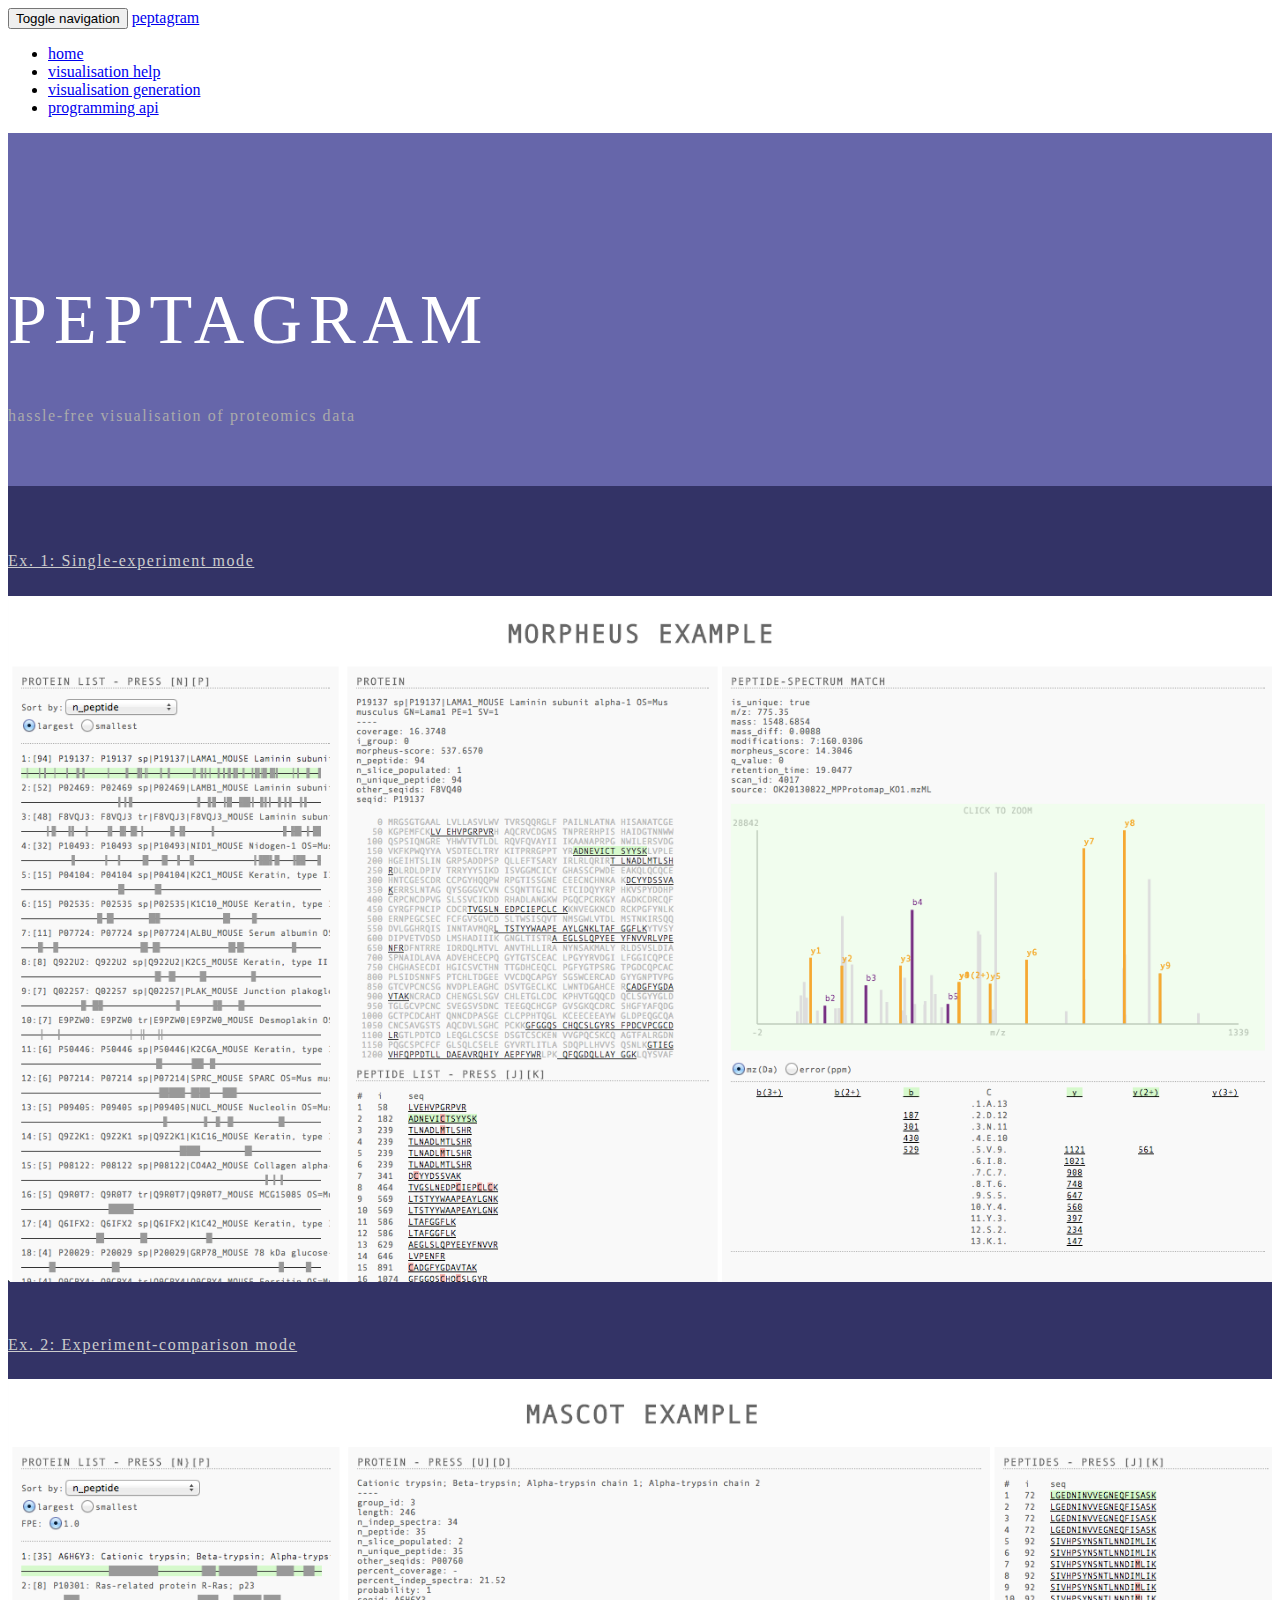
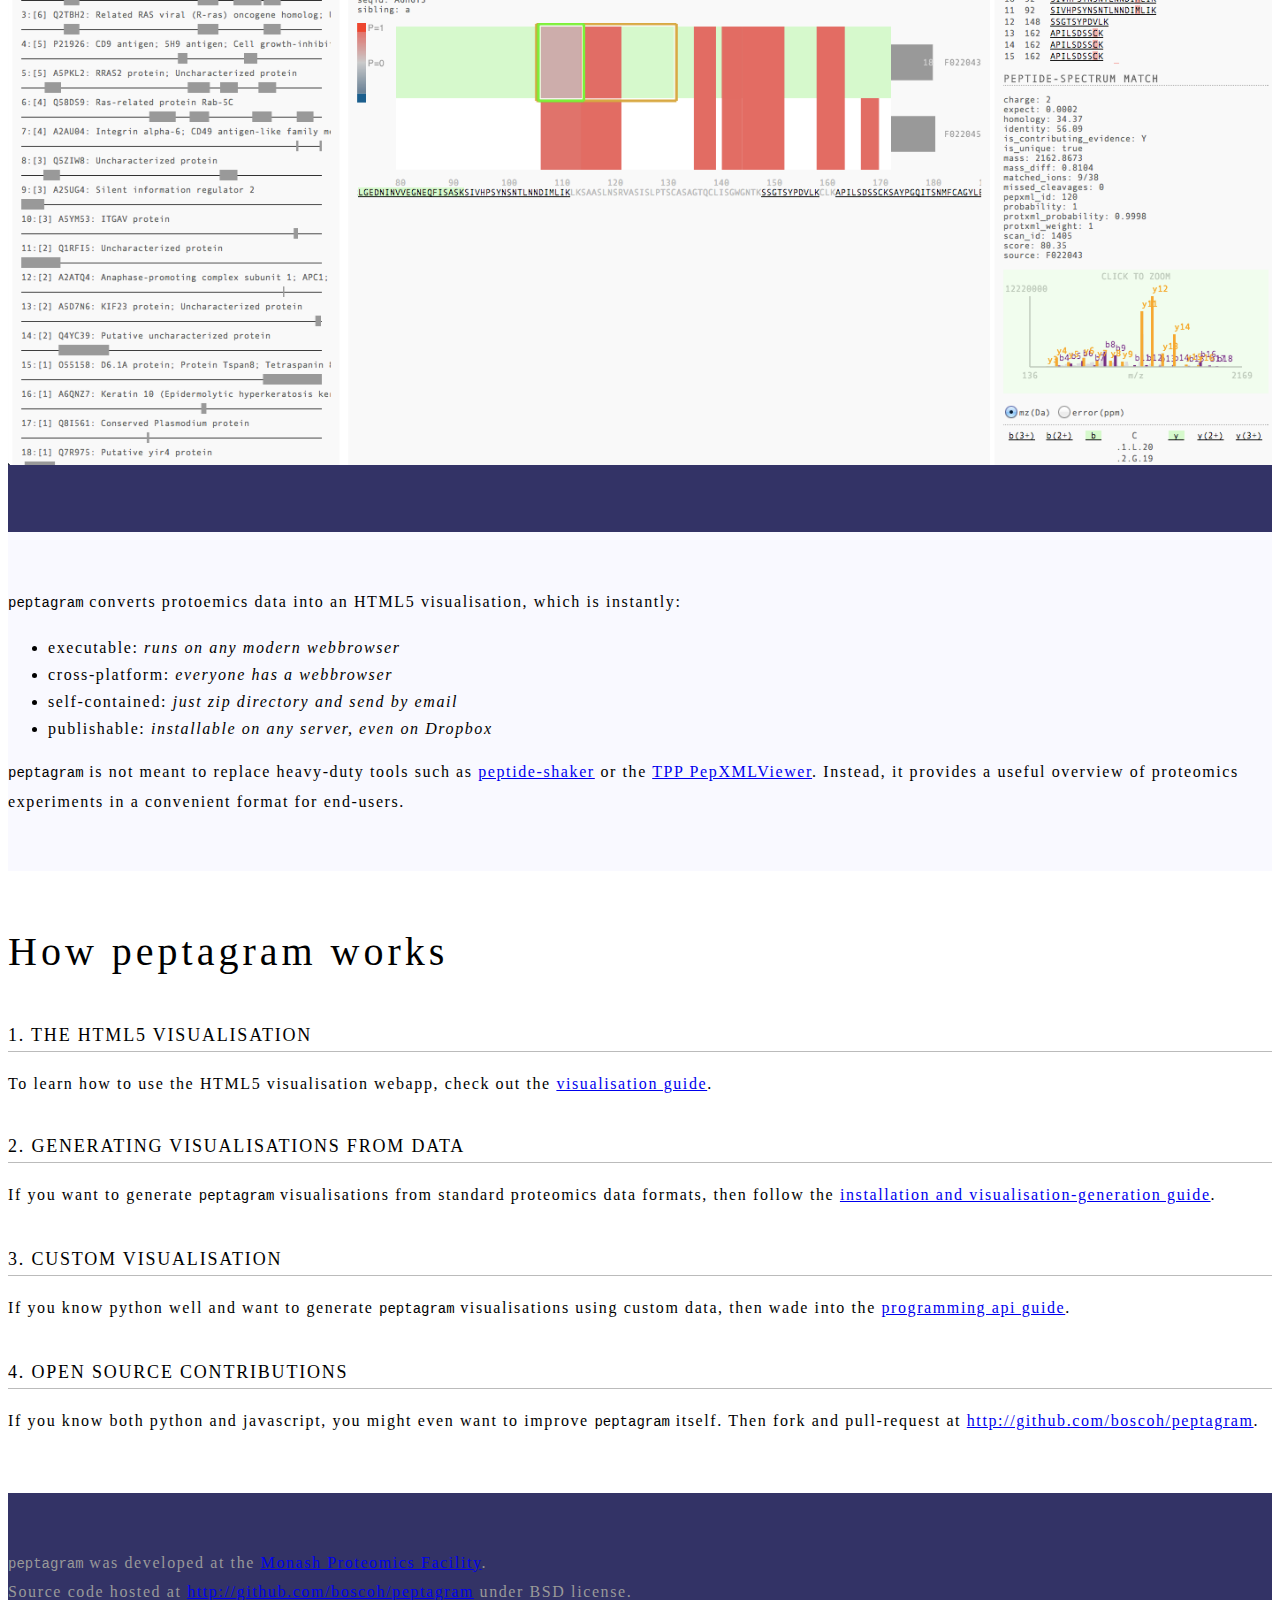
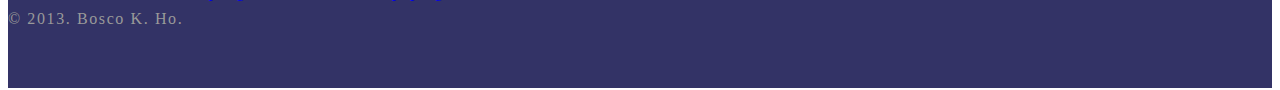
==== index.html @ 0b8f4cf5 "index.html png name" ====
<html lang='en'>
  <head>
    <meta content='width=device-width, initial-scale=1.0' name='viewport' />
    <link href='bootstrap/css/bootstrap.css' rel='stylesheet' />
    <link href='style.css' rel='stylesheet' />

  </head>
  <body>
    <div class='navbar navbar-inverse navbar-static-top' role='navigation'>
      <div class='container'>
        <div class='navbar-header'>
          <button class='navbar-toggle' data-toggle='collapse' type='button' data-target='.navbar-collapse'>
            <span class='sr-only'>Toggle navigation</span>
            <span class='icon-bar'></span>
            <span class='icon-bar'></span>
            <span class='icon-bar'></span>
          </button>
          <a class='navbar-brand' href='index.html'>peptagram</a>
        </div>
        <div class='navbar-collapse collapse'>
          <ul class='nav navbar-nav'>
            <li class='active'>
              <a href='index.html'>home</a>
            </li>
            <li>
              <a href='vizhelp.html'>visualisation help</a>
            </li>
            <li>
              <a href='vizgen.html'>visualisation generation</a>
            </li>
            <li>
              <a href='api.html'>programming api</a>
            </li>
          </ul>
        </div>
      </div>
    </div>
    <div id='banner'>
      <div class='container'>
        <div class='row'>
          <div class='col-lg-12'>
            <h1>PEPTAGRAM</h1>
            <h4>hassle-free visualisation of proteomics data</h4>
          </div>
        </div>
      </div>
    </div>
    <div id='screenshot'>
      <div class='container'>
        <div class='row'>
          <div class='col-lg-5 col-md-6'>
            <a href='examples/overview/index.html'>
              <h4>Ex. 1: Single-experiment mode</h4>
              <img src='overview.png' style='width:100%' />
            </a>
            <br />
            <br />
          </div>
          <div class='col-lg-5 col-md-6'>
            <a href='examples/comparison/index.html'>
              <h4>Ex. 2: Experiment-comparison mode</h4>
              <img src='comparison.png' style='width:100%' />
            </a>
            <br />
            <br />
          </div>
        </div>
      </div>
    </div>
    <div id='plaintext'>
      <div class='container'>
        <div class='row'>
          <div class='col-lg-7 col-md-7 col-sm-8'>

<p><code>peptagram</code> converts protoemics data into an HTML5 visualisation, which is instantly:</p>
<ul>
<li>executable: <em>runs on any modern webbrowser</em></li>
<li>cross-platform: <em>everyone has a webbrowser</em></li>
<li>self-contained: <em>just zip directory and send by email</em></li>
<li>publishable: <em>installable on any server, even on Dropbox</em></li>
</ul>
<p><code>peptagram</code> is not meant to replace heavy-duty tools such as <a href="https://code.google.com/p/peptide-shaker/">peptide-shaker</a> or the <a href="http://tools.proteomecenter.org/wiki/index.php?title=TPP_Tutorial">TPP PepXMLViewer</a>. Instead, it provides a useful overview of proteomics experiments in a convenient format for end-users.</p>          </div>
        </div>
      </div>
    </div>
    <div id='tintedtext'>
      <div class='container'>
        <div class='row'>
          <div class='col-lg-7 col-md-7 col-sm-8'>
<h1>How peptagram works</h1>
<h3>1. The HTML5 visualisation</h3>
<p>To learn how to use the HTML5 visualisation webapp, check out the <a href="vizhelp.html">visualisation guide</a>.</p>
<h3>2. Generating visualisations from data</h3>
<p>If you want to generate <code>peptagram</code> visualisations from standard proteomics data formats, then follow the <a href="vizgen.html">installation and visualisation-generation guide</a>.</p>
<h3>3. Custom visualisation</h3>
<p>If you know python well and want to generate <code>peptagram</code> visualisations using custom data, then wade into the <a href="api.html">programming api guide</a>.</p>
<h3>4. Open source contributions</h3>
<p>If you know both python and javascript, you might even want to improve <code>peptagram</code> itself. Then fork and pull-request at <a href="http://github.com/boscoh/peptagram">http://github.com/boscoh/peptagram</a>.</p>          </div>
        </div>
      </div>
    </div>
    <div id='footer'>
      <div class='container'>
        <div class='row'>
          <div class='col-lg-7 col-md-7 col-sm-8'>
<p><code>peptagram</code> was developed at the <a href="http://monash.edu/proteomics">Monash Proteomics Facility</a>.  <br>
Source code hosted at <a href="http://github.com/boscoh/peptagram">http://github.com/boscoh/peptagram</a> under BSD license.   <br>
&copy; 2013. Bosco K. Ho.</p>          </div>
        </div>
      </div>
    </div>
    <script src='jquery-1.10.2.min.js'></script>
    <script src='bootstrap/js/bootstrap.js'></script>
  </body>
</html>
---- style.css ----
h1 {
  font-size: 40px;
  padding-bottom: 0.3em; }

  h2 {
    font-size: 35px; }

    h1, h2, h3, h4, h5, h6, h7 {
      font-weight: 200;
      letter-spacing: 0.1em; }

      h3 {
        text-transform: uppercase;
        font-size: 18px;
        padding-bottom: 0.1em;
        border-bottom: 1px solid #BBB; }

        .navbar-static-top {
          margin-bottom: 0; }

          #banner {
            background-color: #66A;
            padding-top: 100px;
            padding-bottom: 40px; }

            #banner h4 {
              color: #AAA; }

              #banner h1 {
                font-size: 70px;
                color: white;
                padding-bottom: 0em; }

                #screenshot {
                  background-color: #336; }

                  #screenshot, #screenshot a {
                    color: #CCC; }

                    #plaintext {
                      background-color: #F9F9FF; }

                      #plaintext h3, #tintedtext h3 {
                        padding-top: 1em; }

                        #footer {
                          background-color: #336;
                          color: #999; }

                          #screenshot, #plaintext, #tintedtext, #footer {
                            padding-top: 40px;
                            padding-bottom: 40px;
                            font-size: 16px;
                            letter-spacing: 0.1em;
                            line-height: 1.7em; }

                            code {
                              font-size: 14px;
                              letter-spacing: 0em; }

                              pre {
                                line-height: 1.2em;
                                letter-spacing: 0em;
                                color: #777; }

                                @media (max-width : 767px) {
                                  #banner {
                                    padding-top: 20px;
                                    padding-bottoM: 20px;   }
                                    #banner h1 {
                                      font-size: 30px;   }
                                      h1 {
                                        font-size: 22px;
                                        padding-bottom: 0em;   }
                                        h2 {
                                          font-size: 20px;   }
                                          h3 {
                                            font-size: 18px;   }
                                            h1, h2, h3 {
                                              margin-top: 0px;   }
                                              #banner h4 {
                                                font-size: 16px;   }
                                                #screenshot, #plaintext, #tintedtext, #footer {
                                                  padding: 20px 0px;
                                                  font-size: 14px;
                                                  letter-spacing: 0.05em;
                                                  line-height: 1.5em;   }
                                                  code, pre {
                                                    font-size: 10px;
                                                    line-height: 1.2em;   }
}
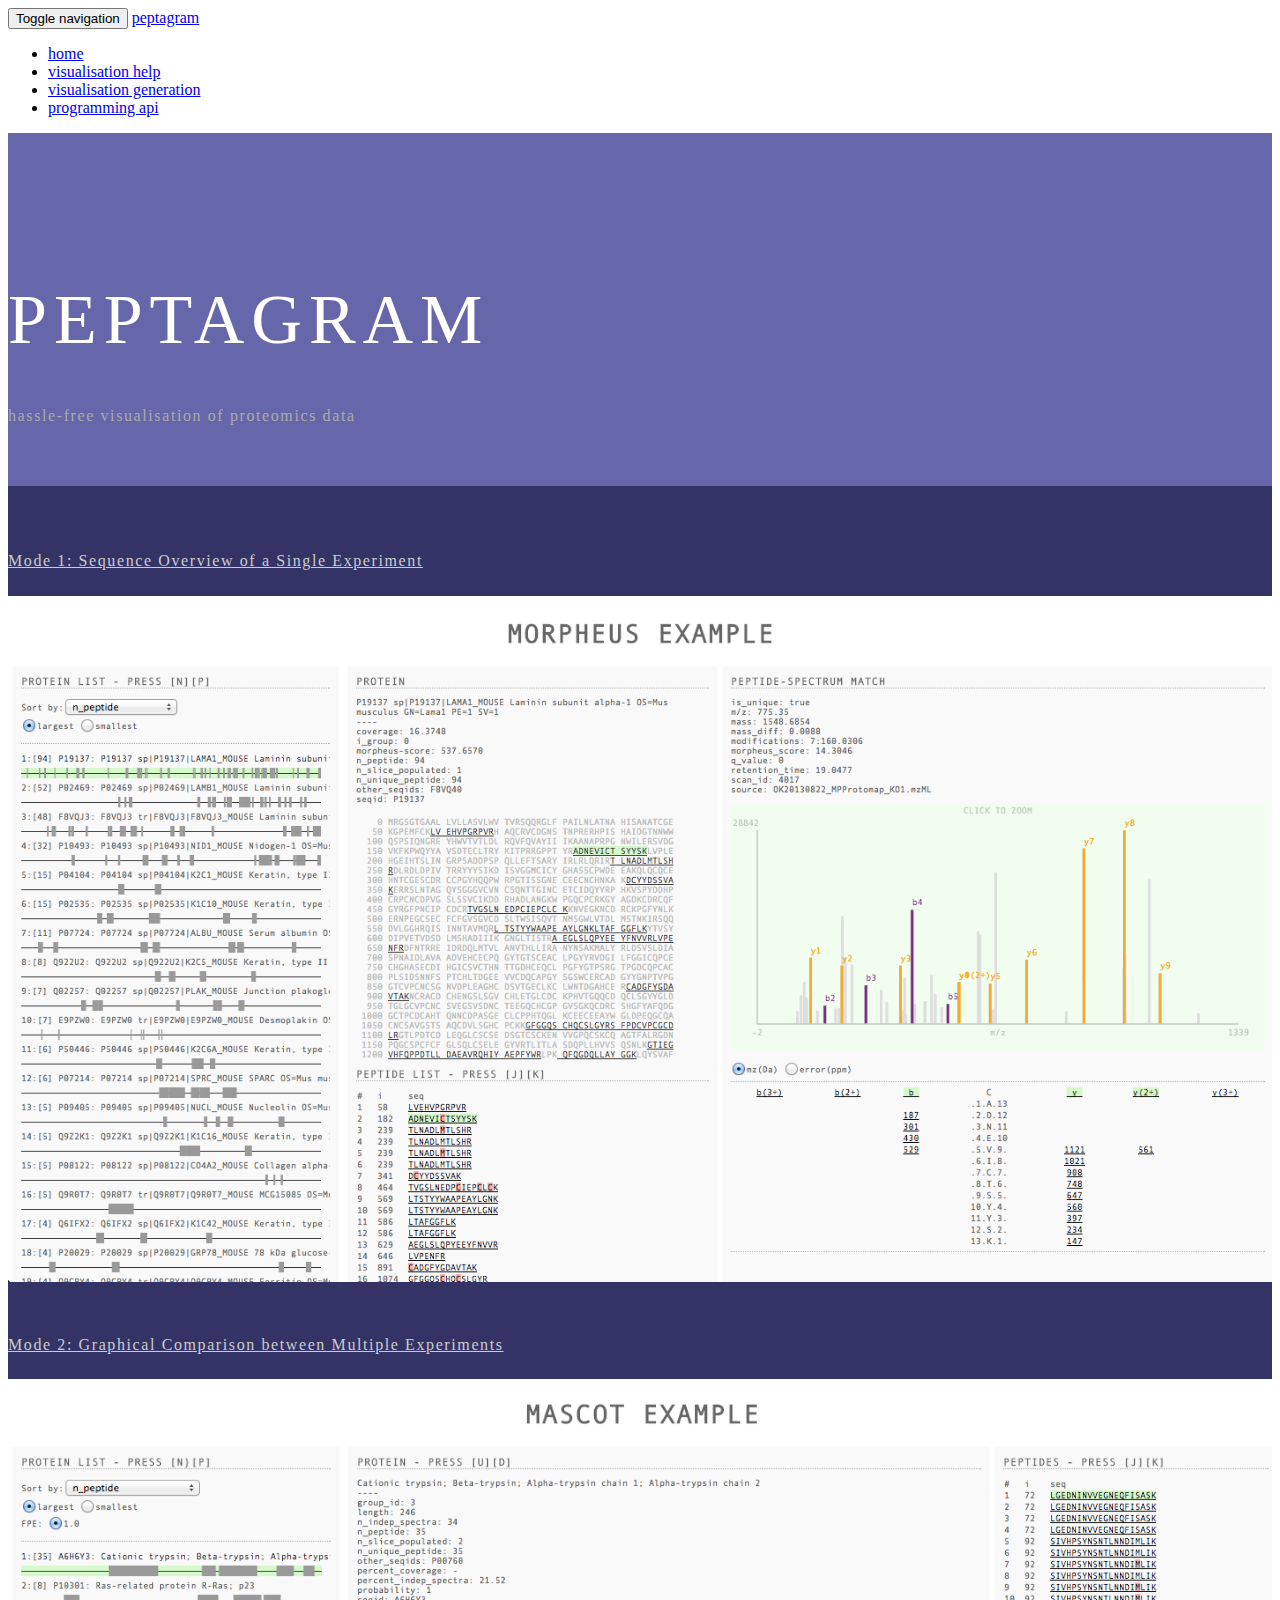
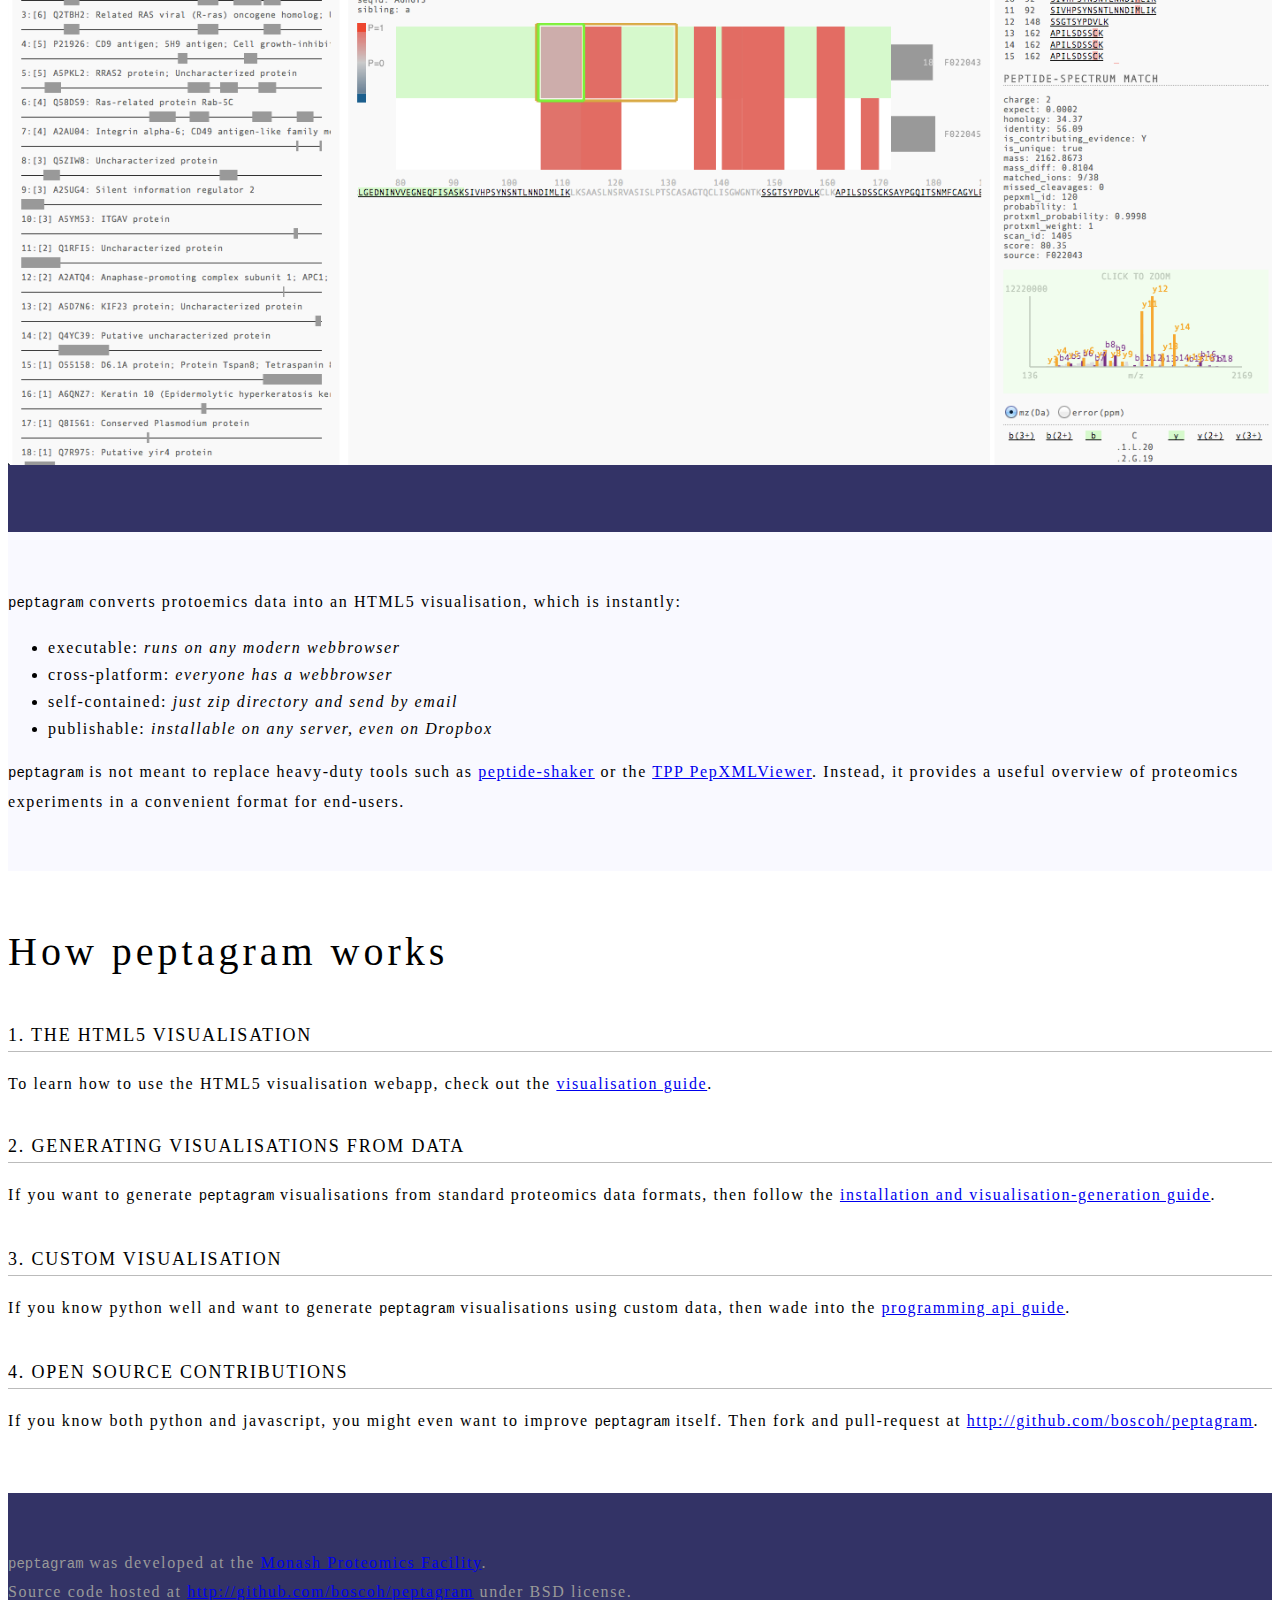
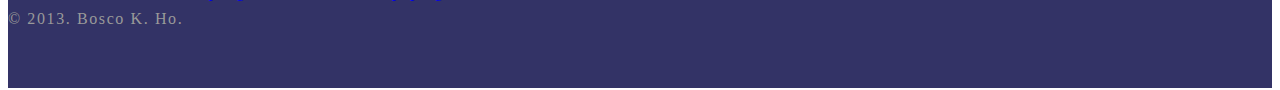
==== commit 4989b64e: "html conversion!" ====
--- a/index.html
+++ b/index.html
@@ -50,7 +50,7 @@
         <div class='row'>
           <div class='col-lg-5 col-md-6'>
             <a href='examples/overview/index.html'>
-              <h4>Ex. 1: Single-experiment mode</h4>
+              <h4>Mode 1: Sequence Overview of a Single Experiment</h4>
               <img src='overview.png' style='width:100%' />
             </a>
             <br />
@@ -58,7 +58,7 @@
           </div>
           <div class='col-lg-5 col-md-6'>
             <a href='examples/comparison/index.html'>
-              <h4>Ex. 2: Experiment-comparison mode</h4>
+              <h4>Mode 2: Graphical Comparison between Multiple Experiments</h4>
               <img src='comparison.png' style='width:100%' />
             </a>
             <br />
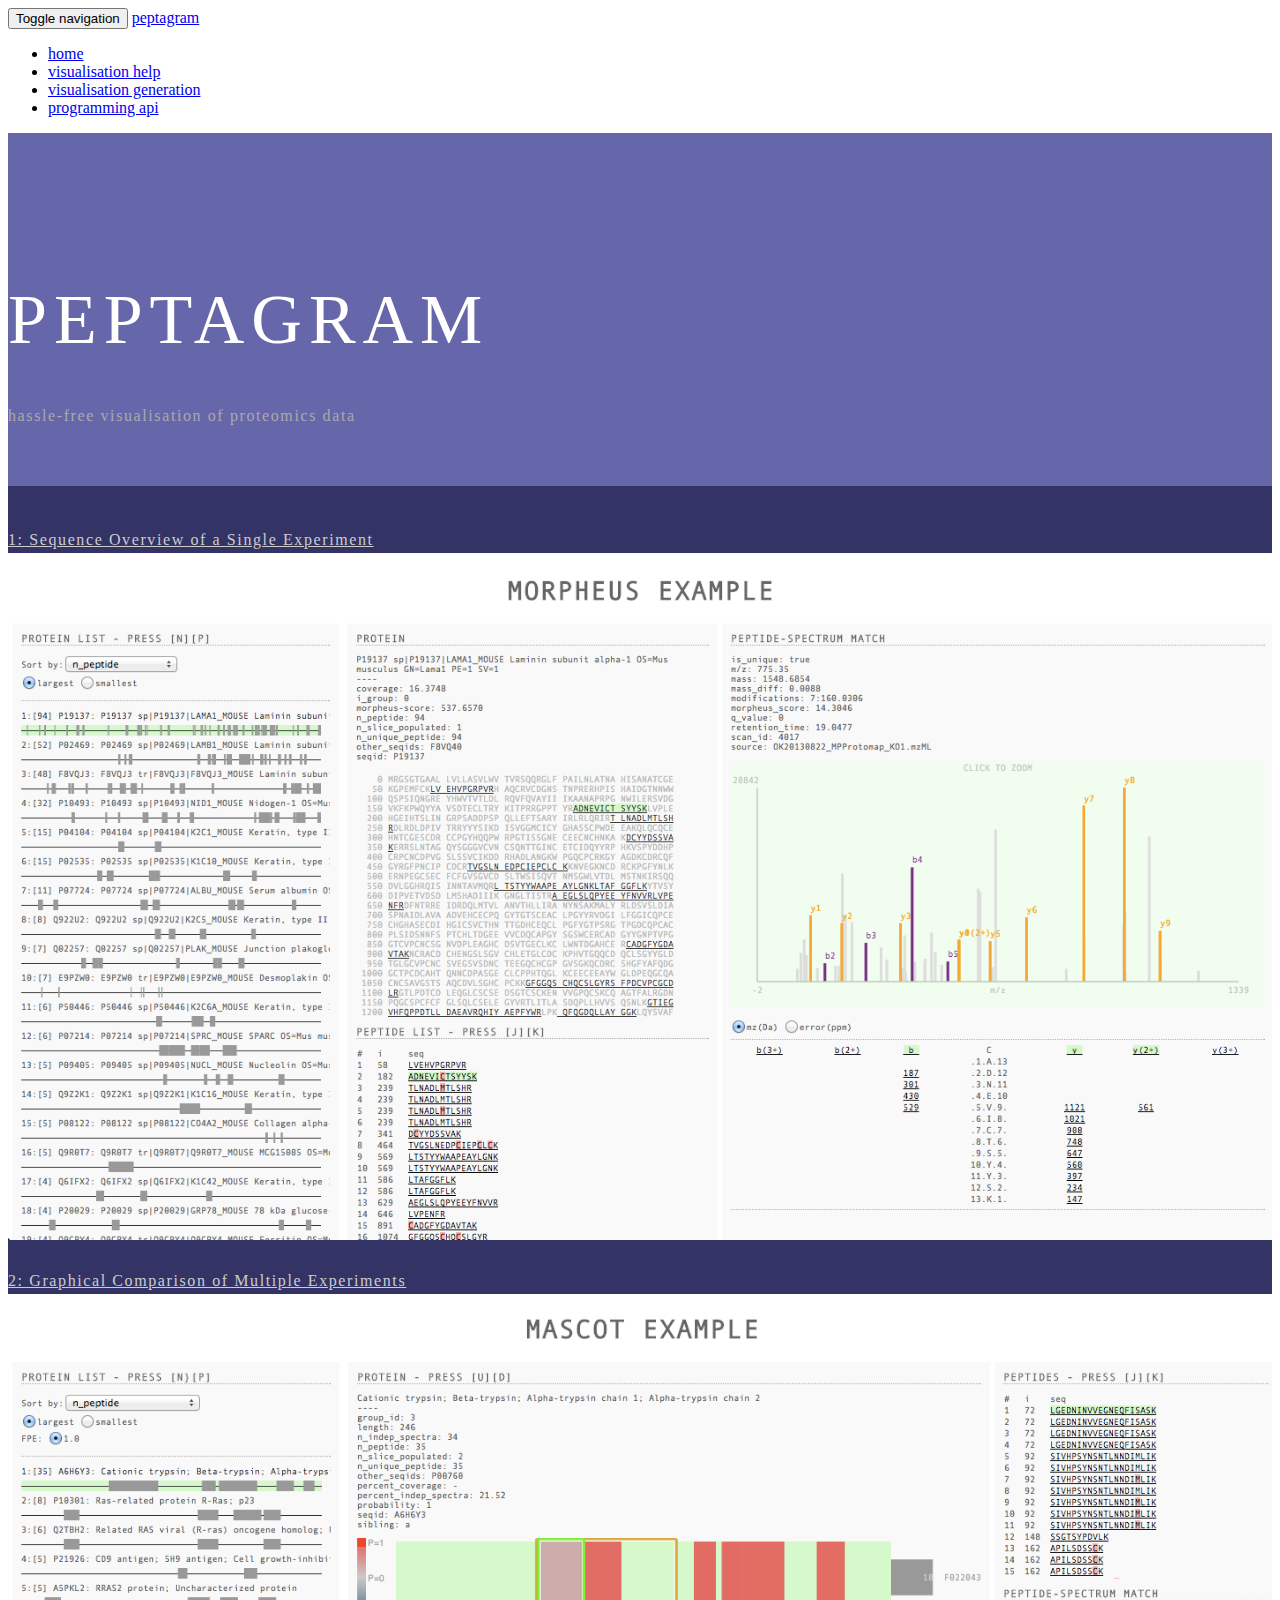
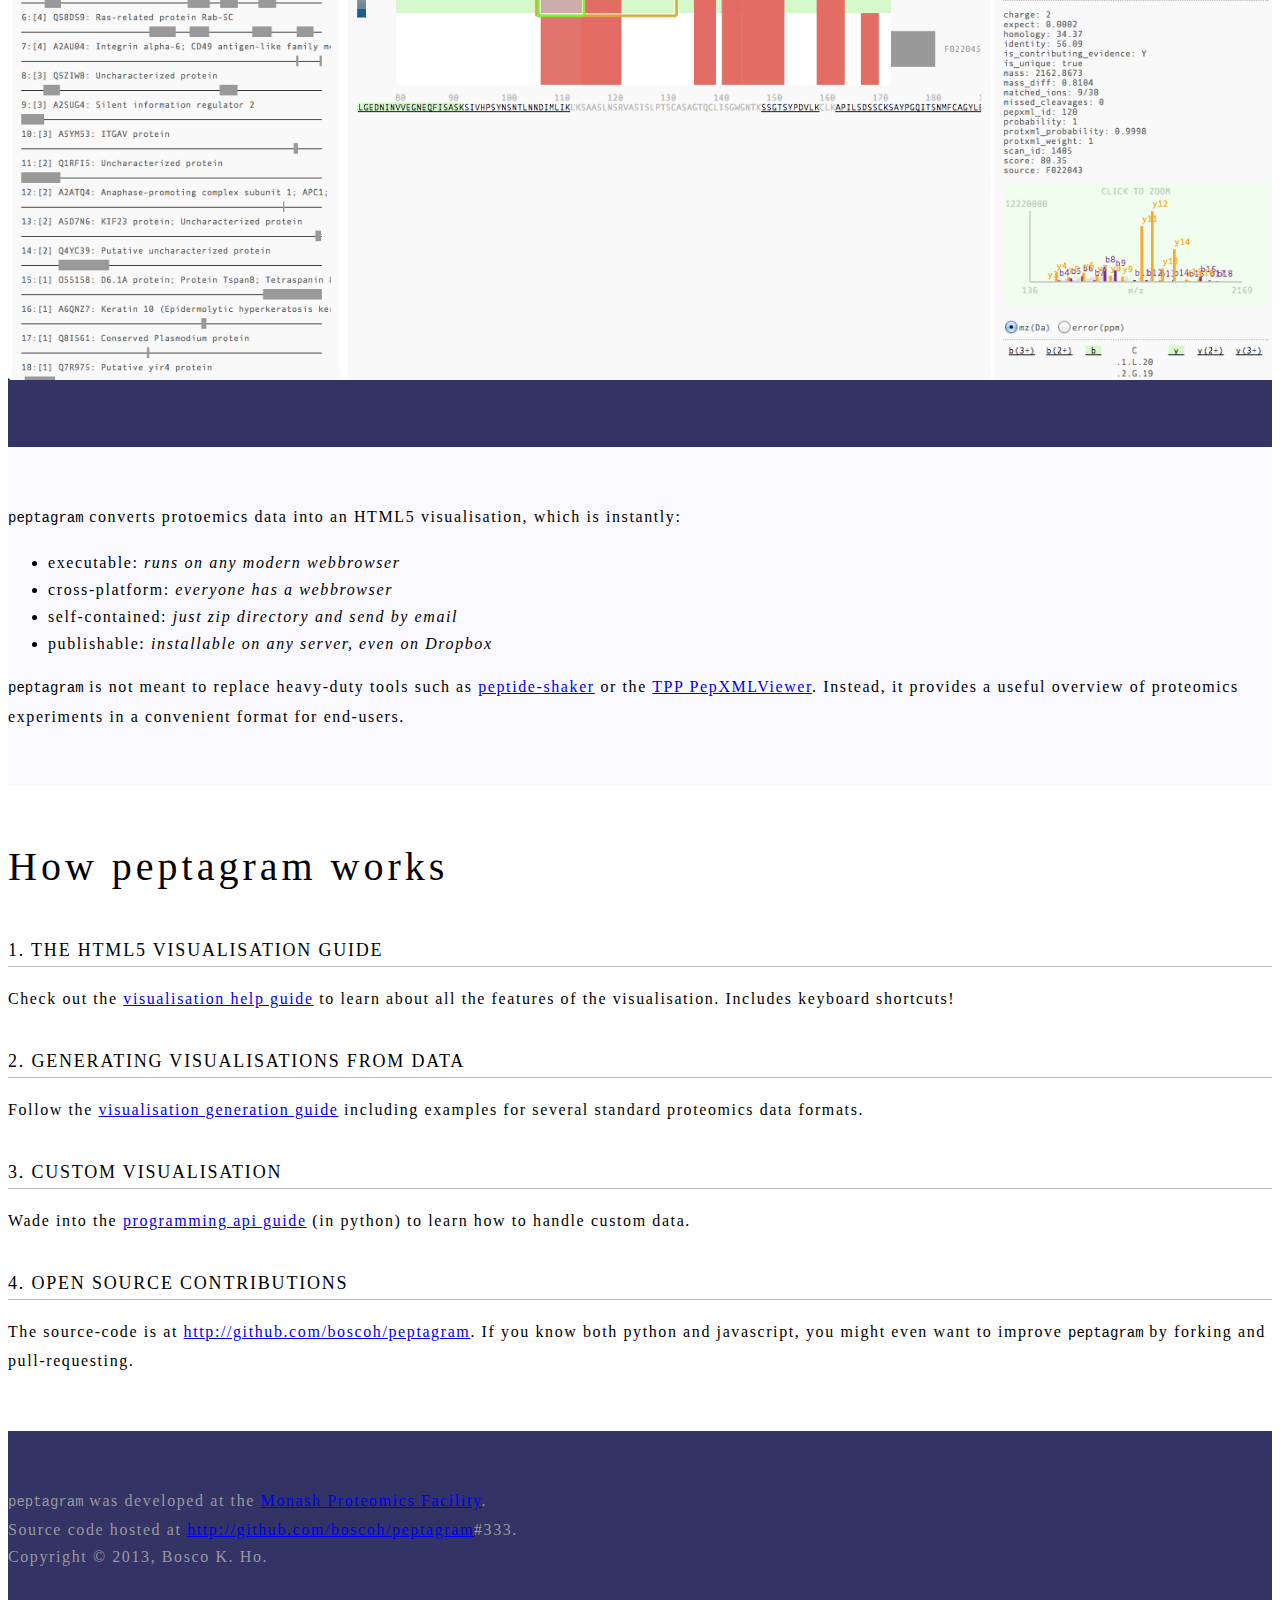
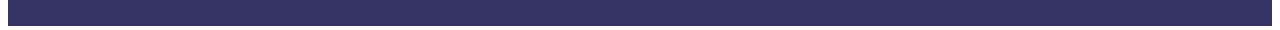
==== commit 50537687: "help edit" ====
--- a/index.html
+++ b/index.html
@@ -50,7 +50,7 @@
         <div class='row'>
           <div class='col-lg-5 col-md-6'>
             <a href='examples/overview/index.html'>
-              <h4>Mode 1: Sequence Overview of a Single Experiment</h4>
+              1: Sequence Overview of a Single Experiment
               <img src='overview.png' style='width:100%' />
             </a>
             <br />
@@ -58,7 +58,7 @@
           </div>
           <div class='col-lg-5 col-md-6'>
             <a href='examples/comparison/index.html'>
-              <h4>Mode 2: Graphical Comparison between Multiple Experiments</h4>
+              2: Graphical Comparison of Multiple Experiments
               <img src='comparison.png' style='width:100%' />
             </a>
             <br />
@@ -88,14 +88,14 @@
         <div class='row'>
           <div class='col-lg-7 col-md-7 col-sm-8'>
 <h1>How peptagram works</h1>
-<h3>1. The HTML5 visualisation</h3>
-<p>To learn how to use the HTML5 visualisation webapp, check out the <a href="vizhelp.html">visualisation guide</a>.</p>
+<h3>1. The HTML5 visualisation guide</h3>
+<p>Check out the <a href="vizhelp.html">visualisation help guide</a> to learn about all the features of the visualisation. Includes keyboard shortcuts!</p>
 <h3>2. Generating visualisations from data</h3>
-<p>If you want to generate <code>peptagram</code> visualisations from standard proteomics data formats, then follow the <a href="vizgen.html">installation and visualisation-generation guide</a>.</p>
+<p>Follow the <a href="vizgen.html">visualisation generation guide</a> including examples for several standard proteomics data formats.</p>
 <h3>3. Custom visualisation</h3>
-<p>If you know python well and want to generate <code>peptagram</code> visualisations using custom data, then wade into the <a href="api.html">programming api guide</a>.</p>
+<p>Wade into the <a href="api.html">programming api guide</a> (in python) to learn how to handle custom data.</p>
 <h3>4. Open source contributions</h3>
-<p>If you know both python and javascript, you might even want to improve <code>peptagram</code> itself. Then fork and pull-request at <a href="http://github.com/boscoh/peptagram">http://github.com/boscoh/peptagram</a>.</p>          </div>
+<p>The source-code is at <a href="http://github.com/boscoh/peptagram">http://github.com/boscoh/peptagram</a>. If you know both python and javascript, you might even want to improve <code>peptagram</code> by forking and pull-requesting.</p>          </div>
         </div>
       </div>
     </div>
@@ -104,8 +104,8 @@
         <div class='row'>
           <div class='col-lg-7 col-md-7 col-sm-8'>
 <p><code>peptagram</code> was developed at the <a href="http://monash.edu/proteomics">Monash Proteomics Facility</a>.  <br>
-Source code hosted at <a href="http://github.com/boscoh/peptagram">http://github.com/boscoh/peptagram</a> under BSD license.   <br>
-&copy; 2013. Bosco K. Ho.</p>          </div>
+Source code hosted at <a href="http://github.com/boscoh/peptagram">http://github.com/boscoh/peptagram</a>#333.   <br>
+Copyright &copy; 2013, Bosco K. Ho.</p>          </div>
         </div>
       </div>
     </div>
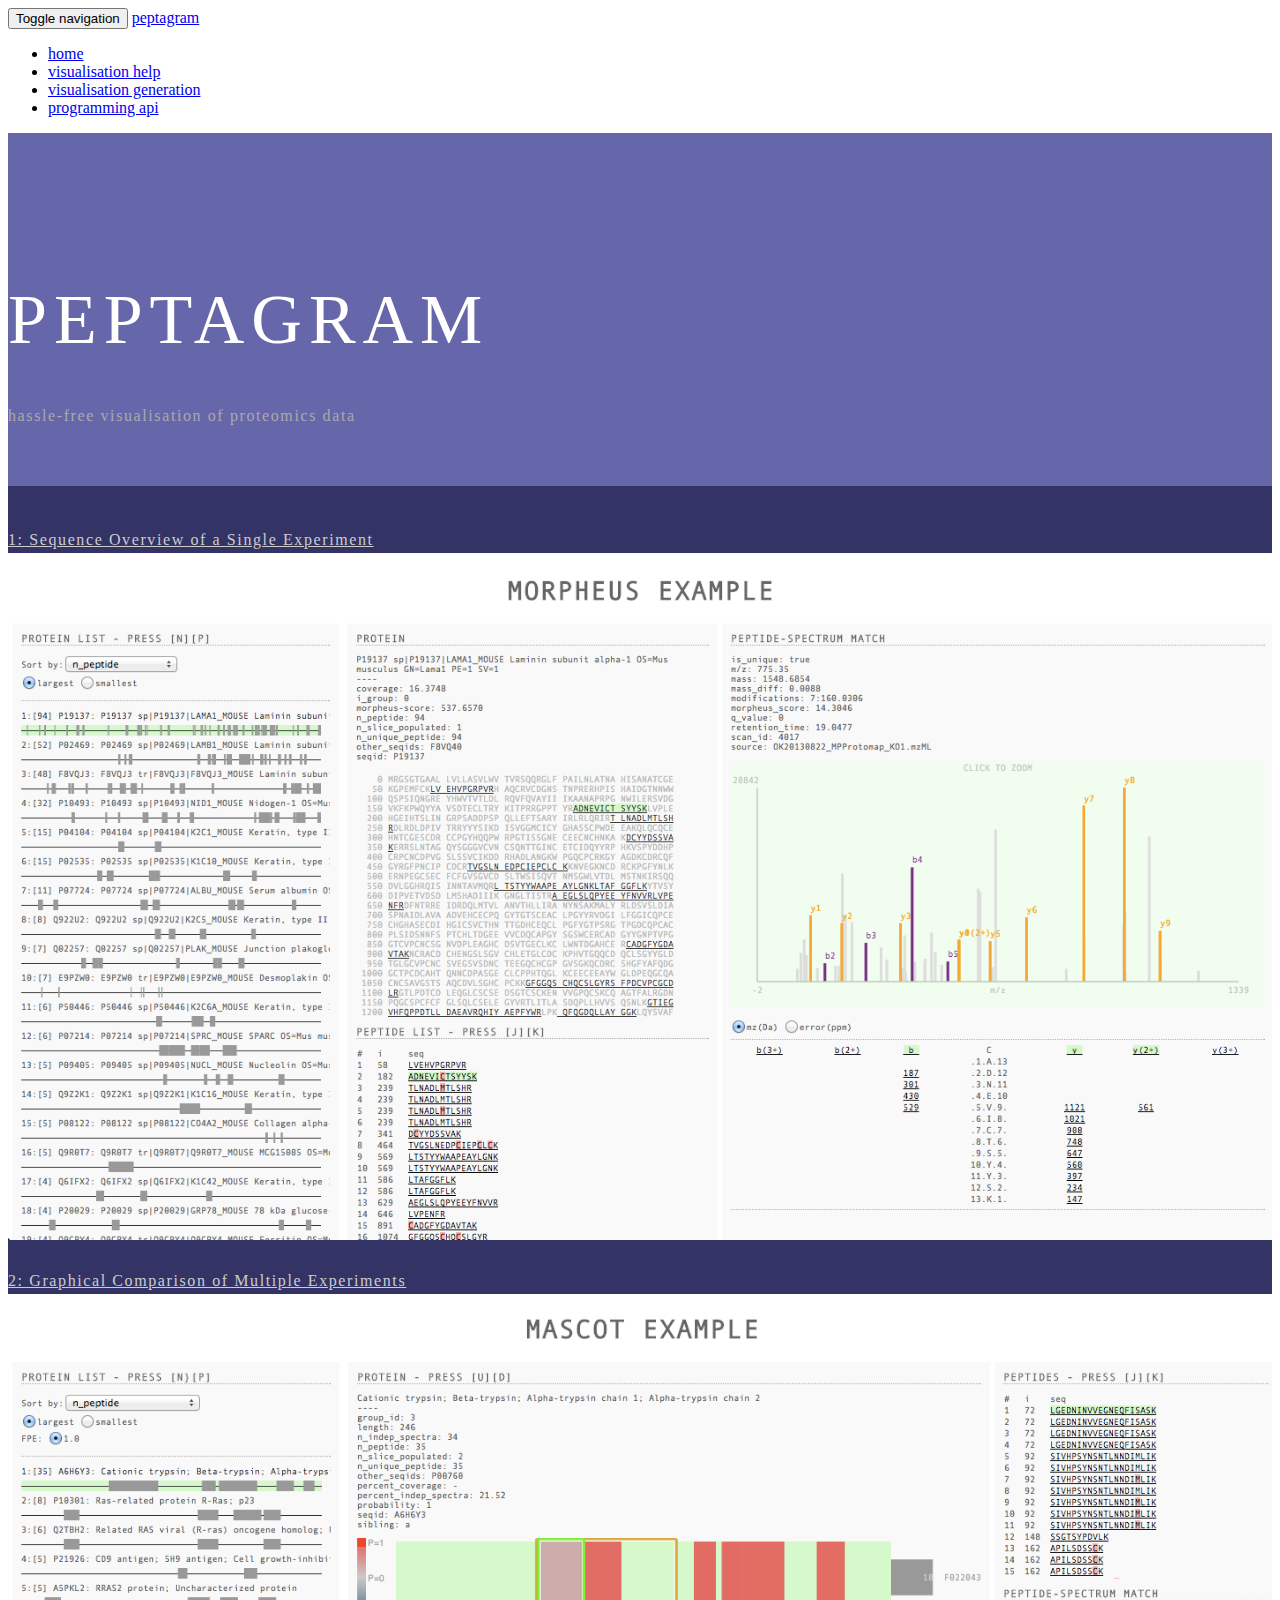
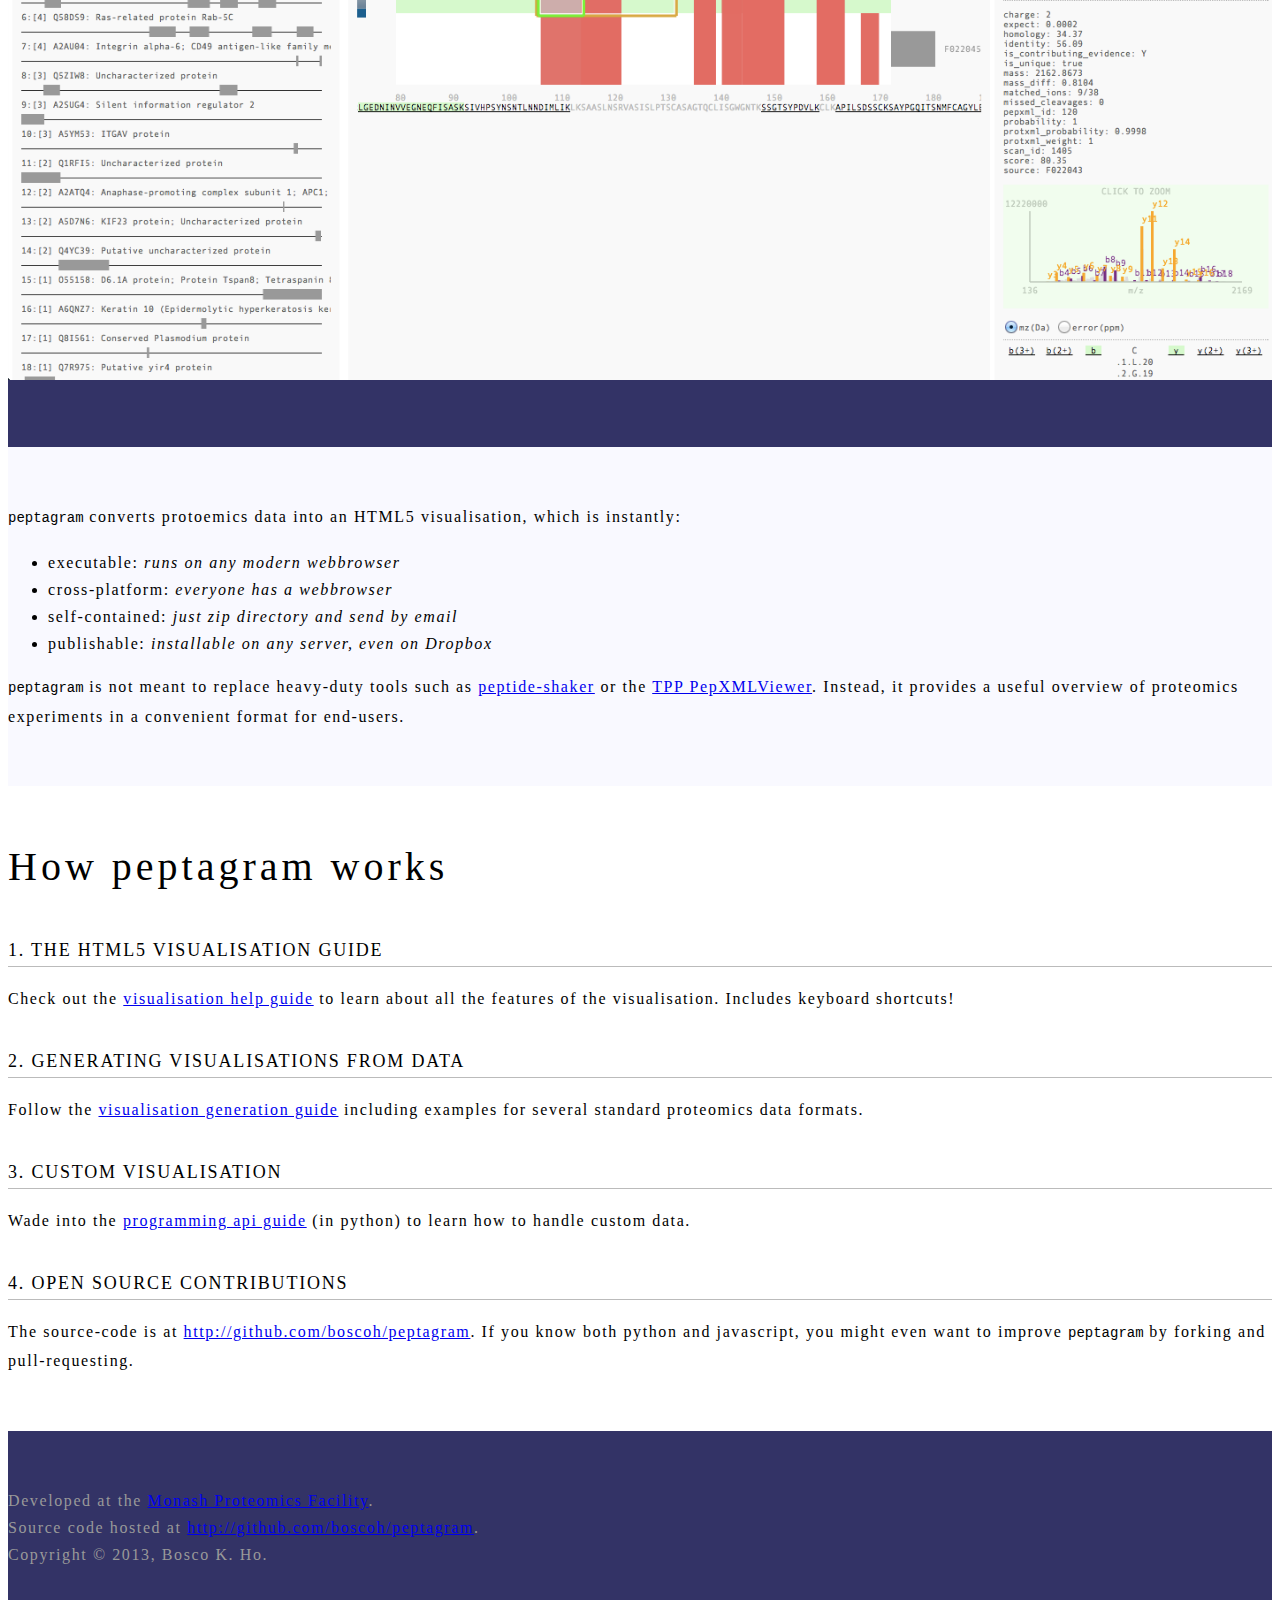
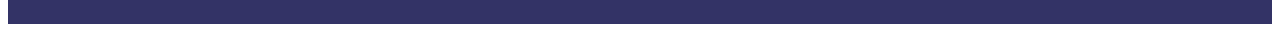
==== commit 010eca75: "help edit" ====
--- a/index.html
+++ b/index.html
@@ -103,8 +103,8 @@
       <div class='container'>
         <div class='row'>
           <div class='col-lg-7 col-md-7 col-sm-8'>
-<p><code>peptagram</code> was developed at the <a href="http://monash.edu/proteomics">Monash Proteomics Facility</a>.  <br>
-Source code hosted at <a href="http://github.com/boscoh/peptagram">http://github.com/boscoh/peptagram</a>#333.   <br>
+<p>Developed at the <a href="http://monash.edu/proteomics">Monash Proteomics Facility</a>.  <br>
+Source code hosted at <a href="http://github.com/boscoh/peptagram">http://github.com/boscoh/peptagram</a>.   <br>
 Copyright &copy; 2013, Bosco K. Ho.</p>          </div>
         </div>
       </div>
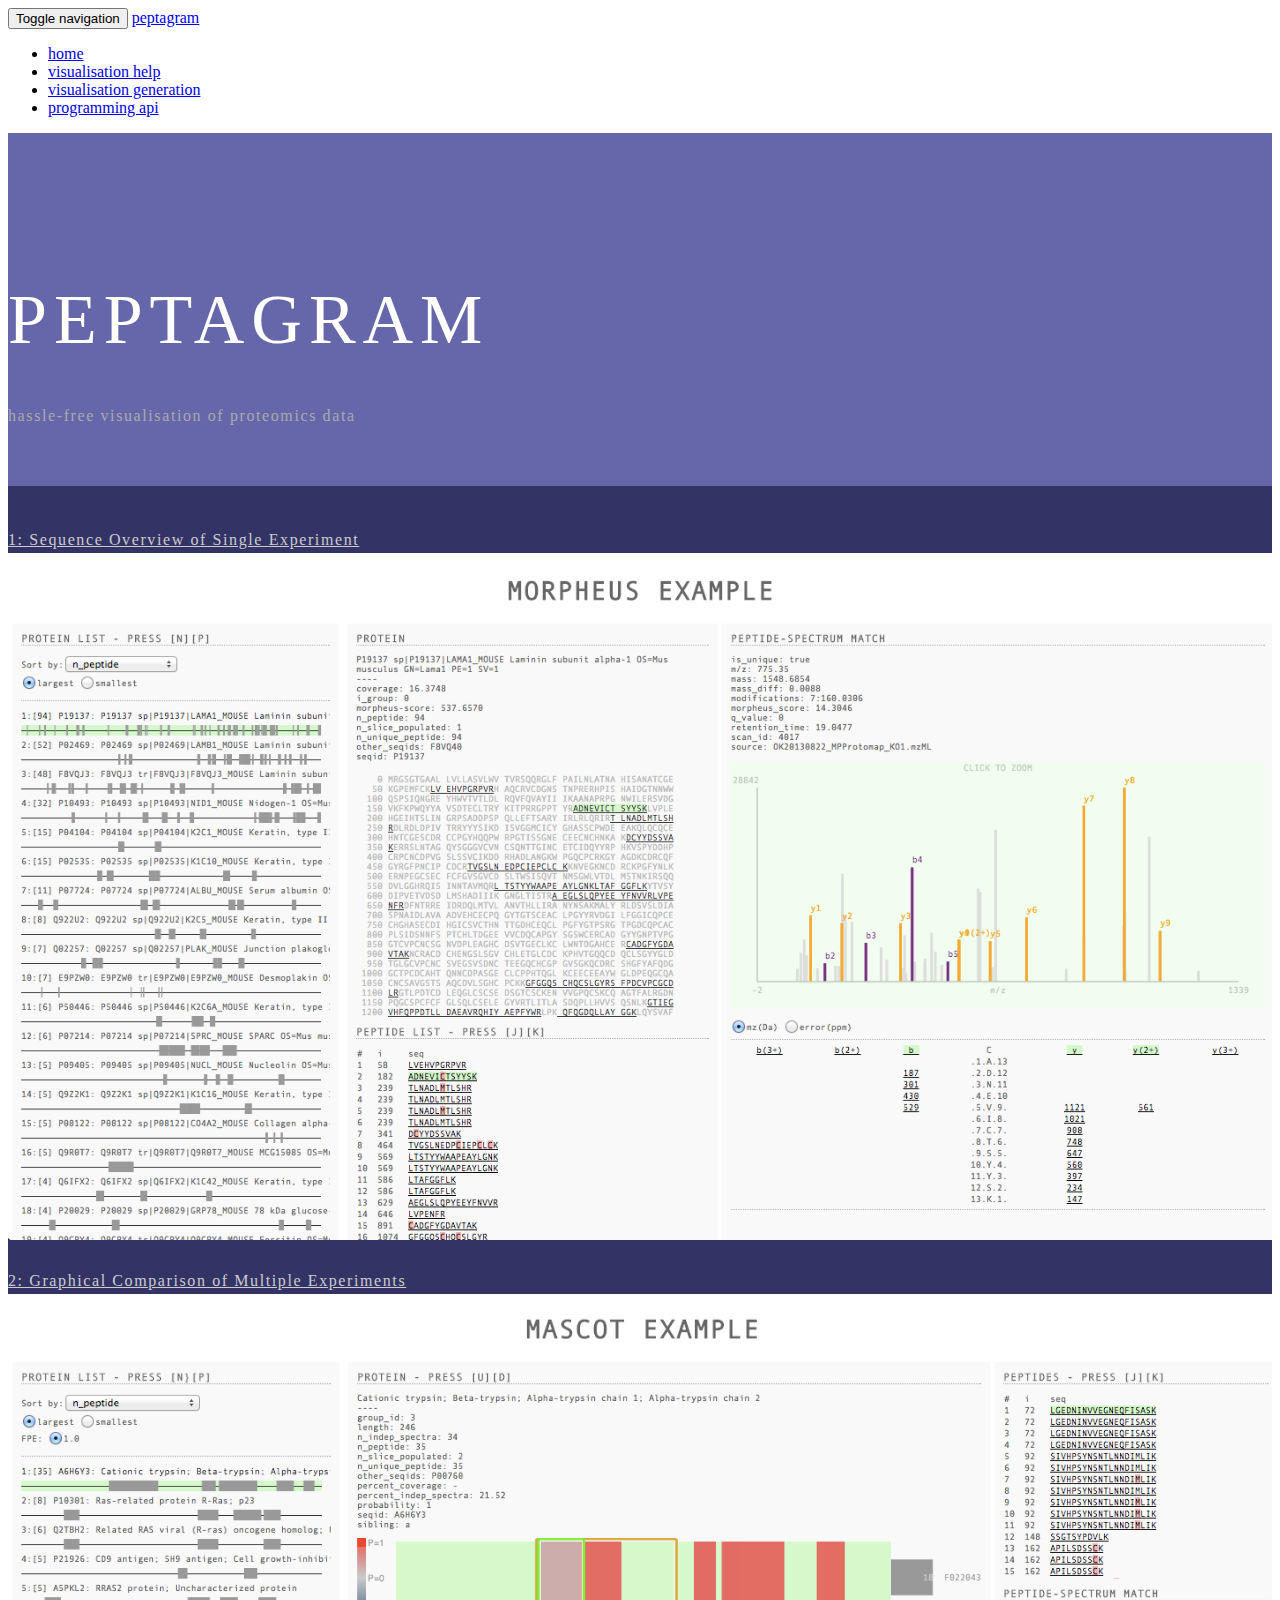
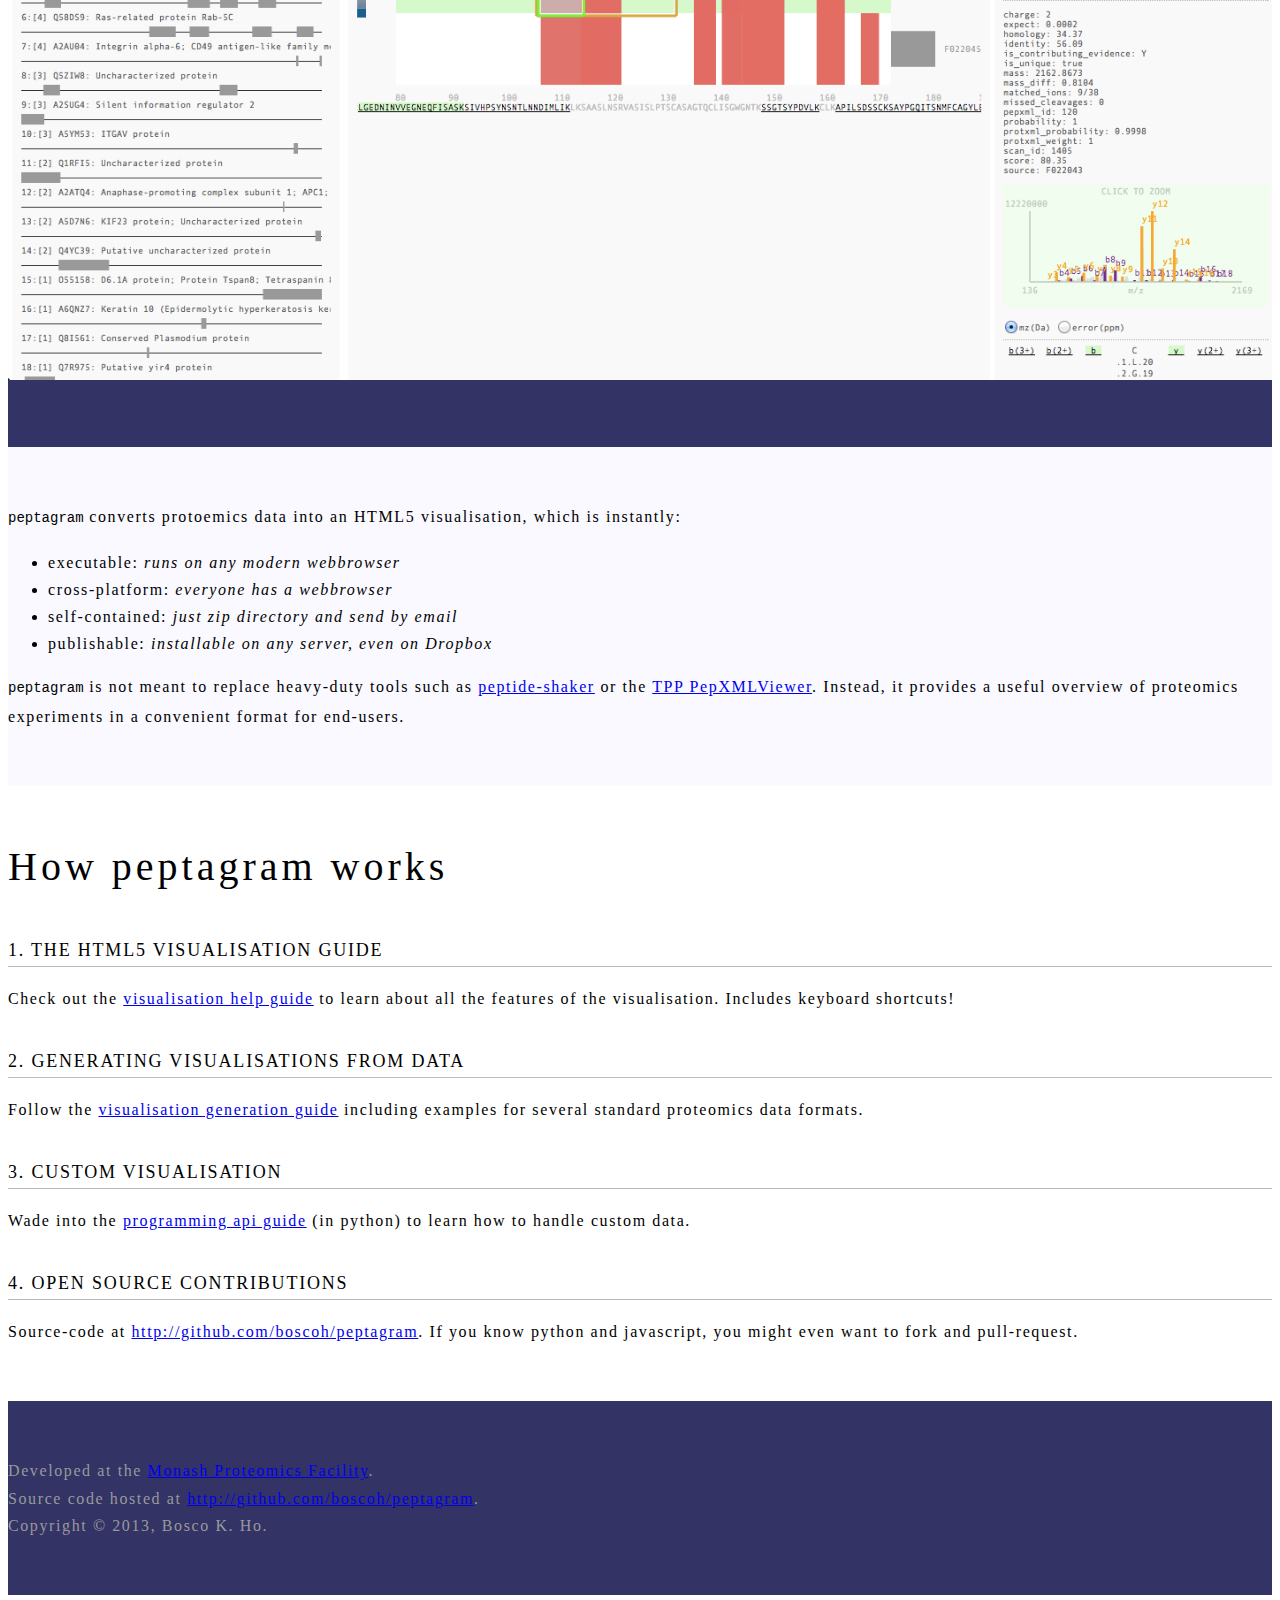
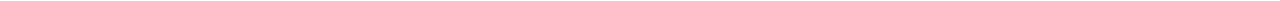
==== commit 3df4557d: "help edit" ====
--- a/index.html
+++ b/index.html
@@ -50,7 +50,7 @@
         <div class='row'>
           <div class='col-lg-5 col-md-6'>
             <a href='examples/overview/index.html'>
-              1: Sequence Overview of a Single Experiment
+              1: Sequence Overview of Single Experiment
               <img src='overview.png' style='width:100%' />
             </a>
             <br />
@@ -95,7 +95,7 @@
 <h3>3. Custom visualisation</h3>
 <p>Wade into the <a href="api.html">programming api guide</a> (in python) to learn how to handle custom data.</p>
 <h3>4. Open source contributions</h3>
-<p>The source-code is at <a href="http://github.com/boscoh/peptagram">http://github.com/boscoh/peptagram</a>. If you know both python and javascript, you might even want to improve <code>peptagram</code> by forking and pull-requesting.</p>          </div>
+<p>Source-code at <a href="http://github.com/boscoh/peptagram">http://github.com/boscoh/peptagram</a>. If you know python and javascript, you might even want to fork and pull-request.</p>          </div>
         </div>
       </div>
     </div>
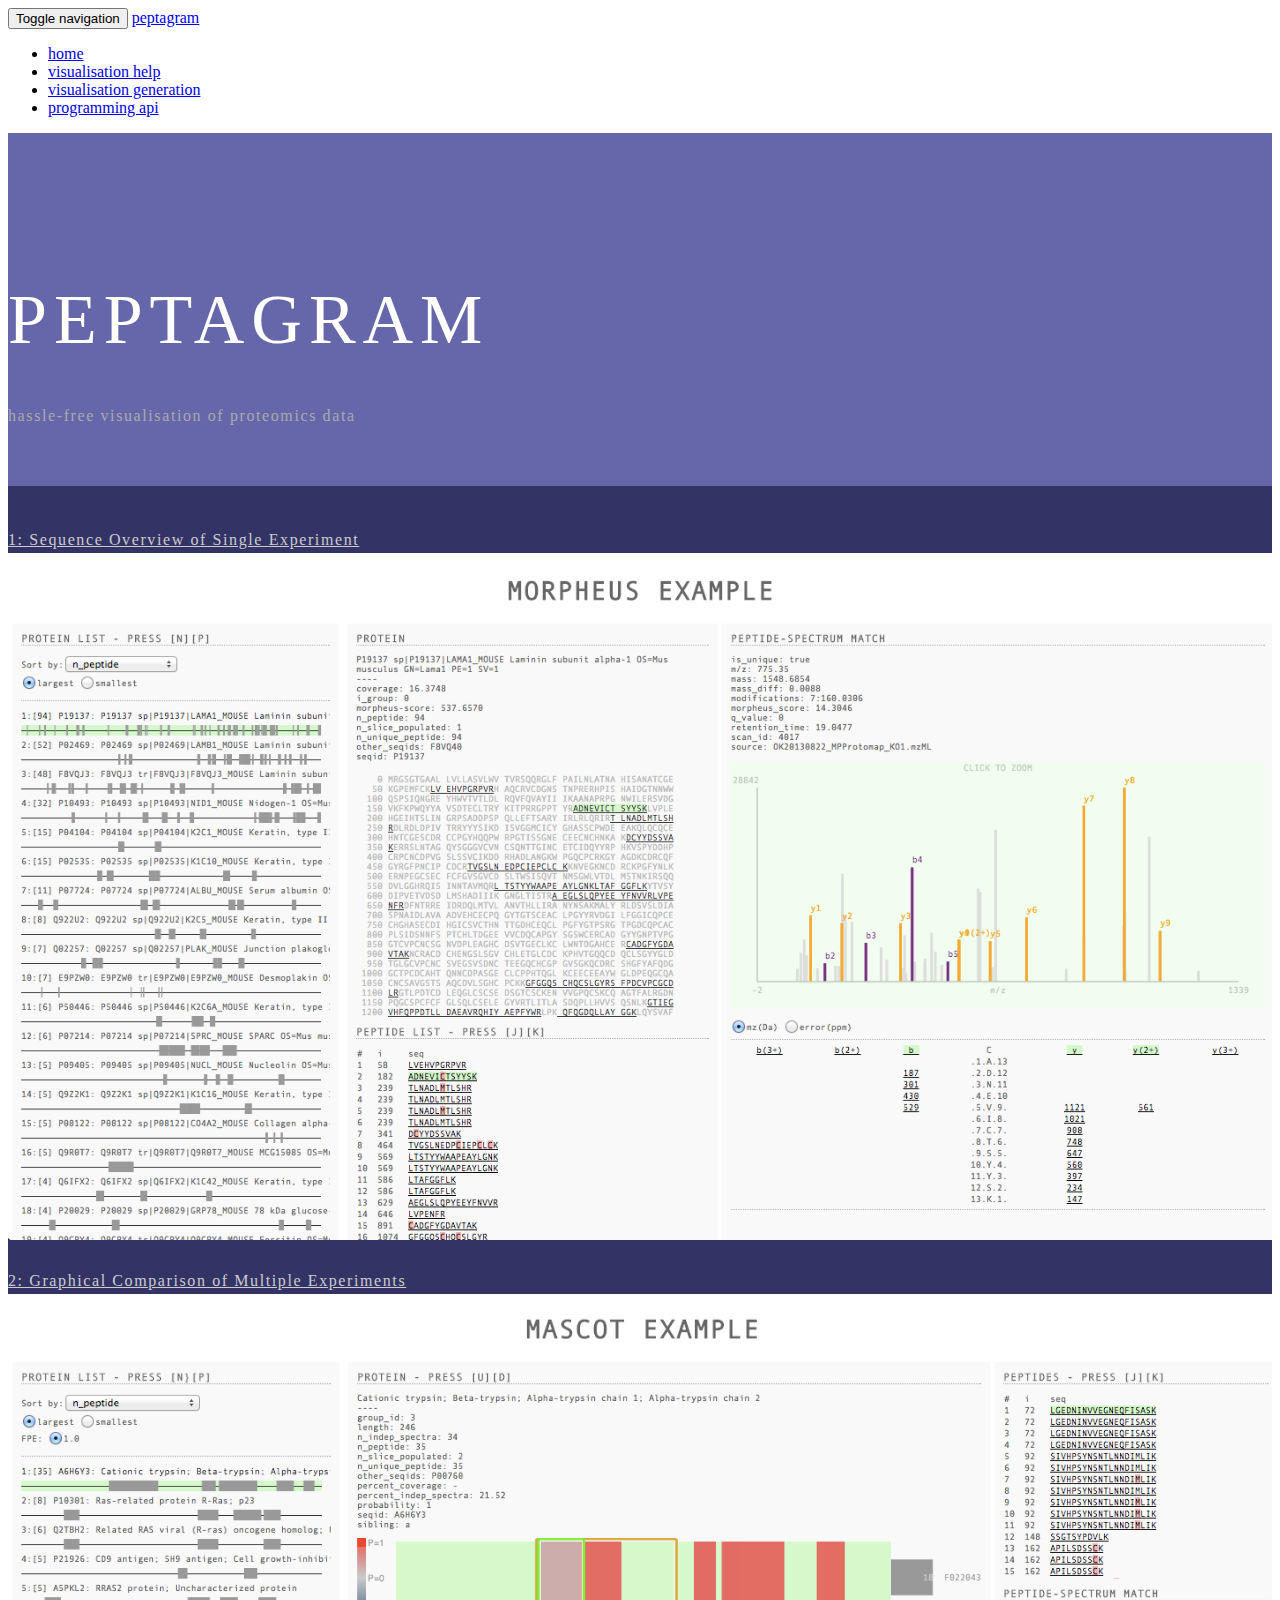
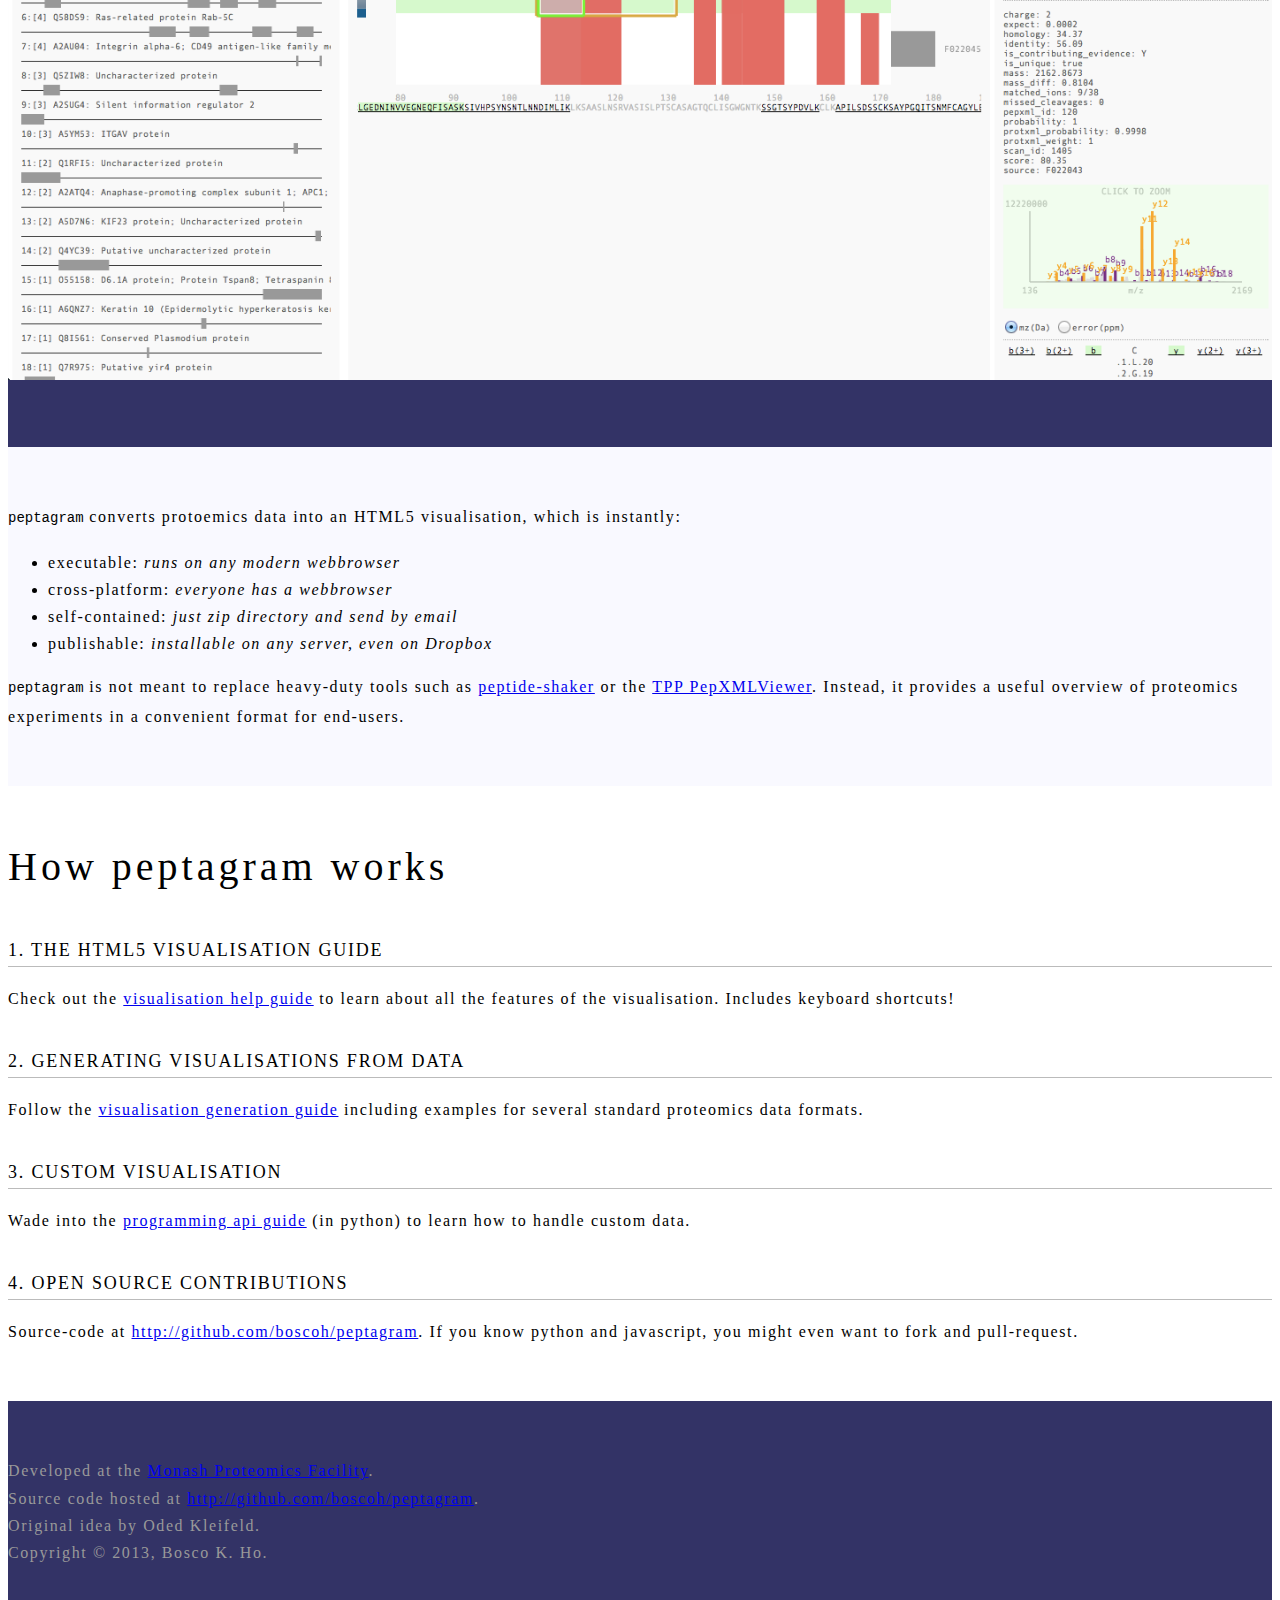
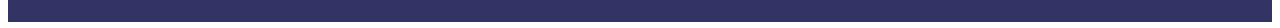
==== commit 9c6776f6: "compiled credit edit changes" ====
--- a/index.html
+++ b/index.html
@@ -105,6 +105,7 @@
           <div class='col-lg-7 col-md-7 col-sm-8'>
 <p>Developed at the <a href="http://monash.edu/proteomics">Monash Proteomics Facility</a>.  <br>
 Source code hosted at <a href="http://github.com/boscoh/peptagram">http://github.com/boscoh/peptagram</a>.   <br>
+Original idea by Oded Kleifeld.  <br>
 Copyright &copy; 2013, Bosco K. Ho.</p>          </div>
         </div>
       </div>
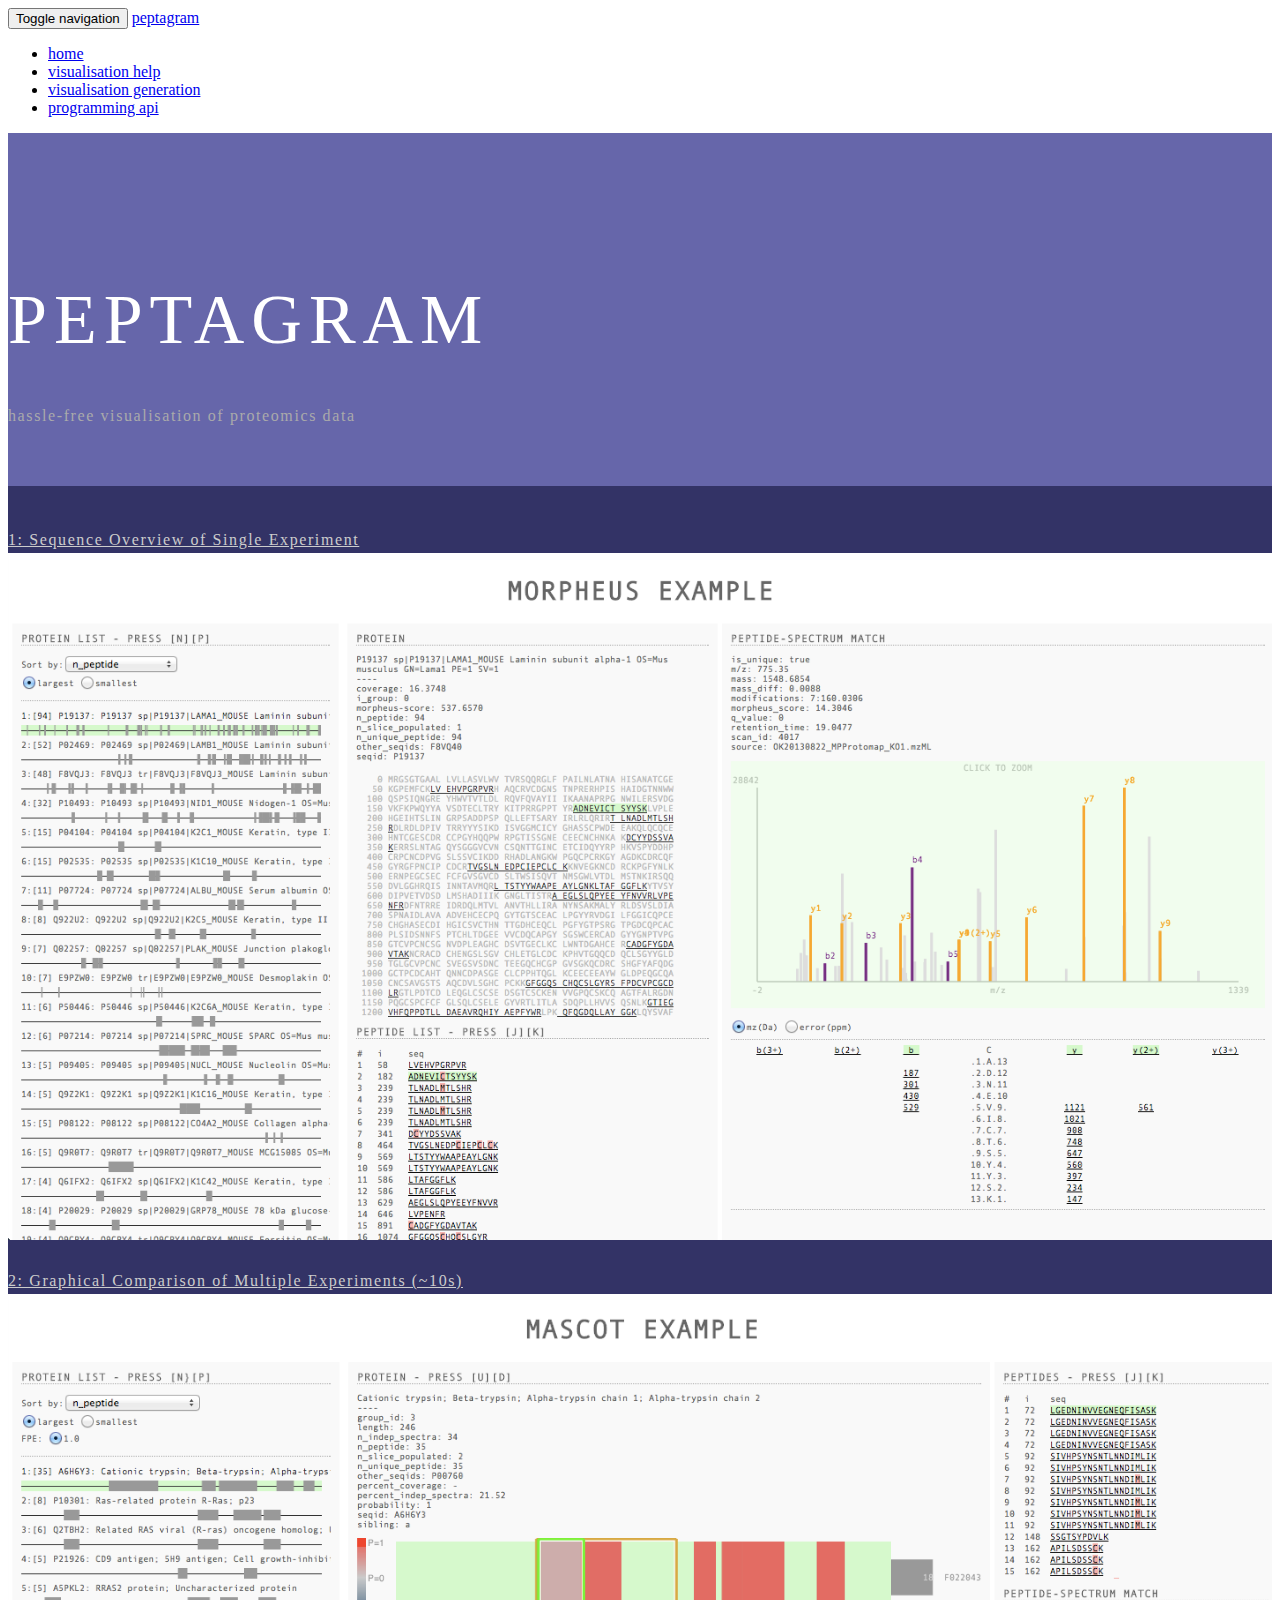
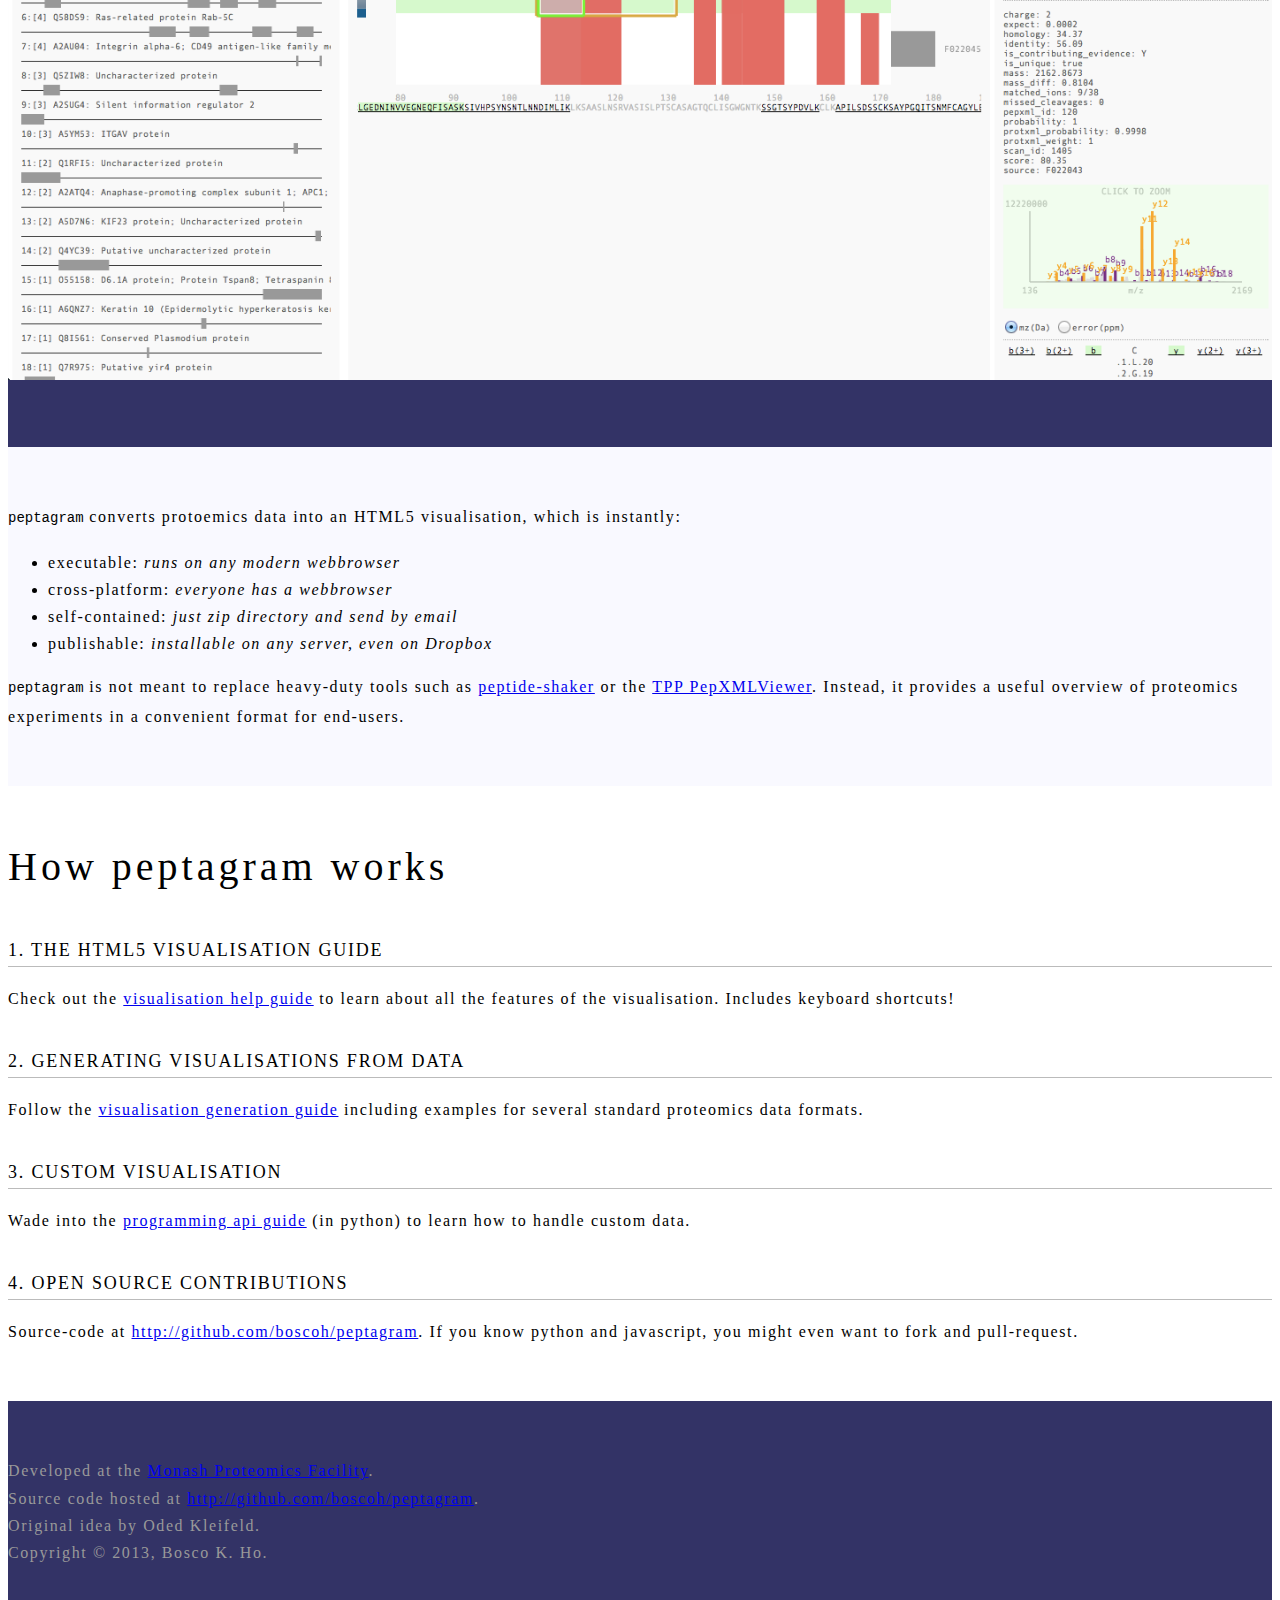
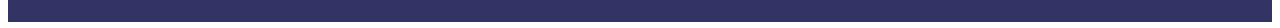
==== commit 94724d6a: "several seconds" ====
--- a/index.html
+++ b/index.html
@@ -58,7 +58,7 @@
           </div>
           <div class='col-lg-5 col-md-6'>
             <a href='examples/comparison/index.html'>
-              2: Graphical Comparison of Multiple Experiments
+              2: Graphical Comparison of Multiple Experiments (~10s)
               <img src='comparison.png' style='width:100%' />
             </a>
             <br />
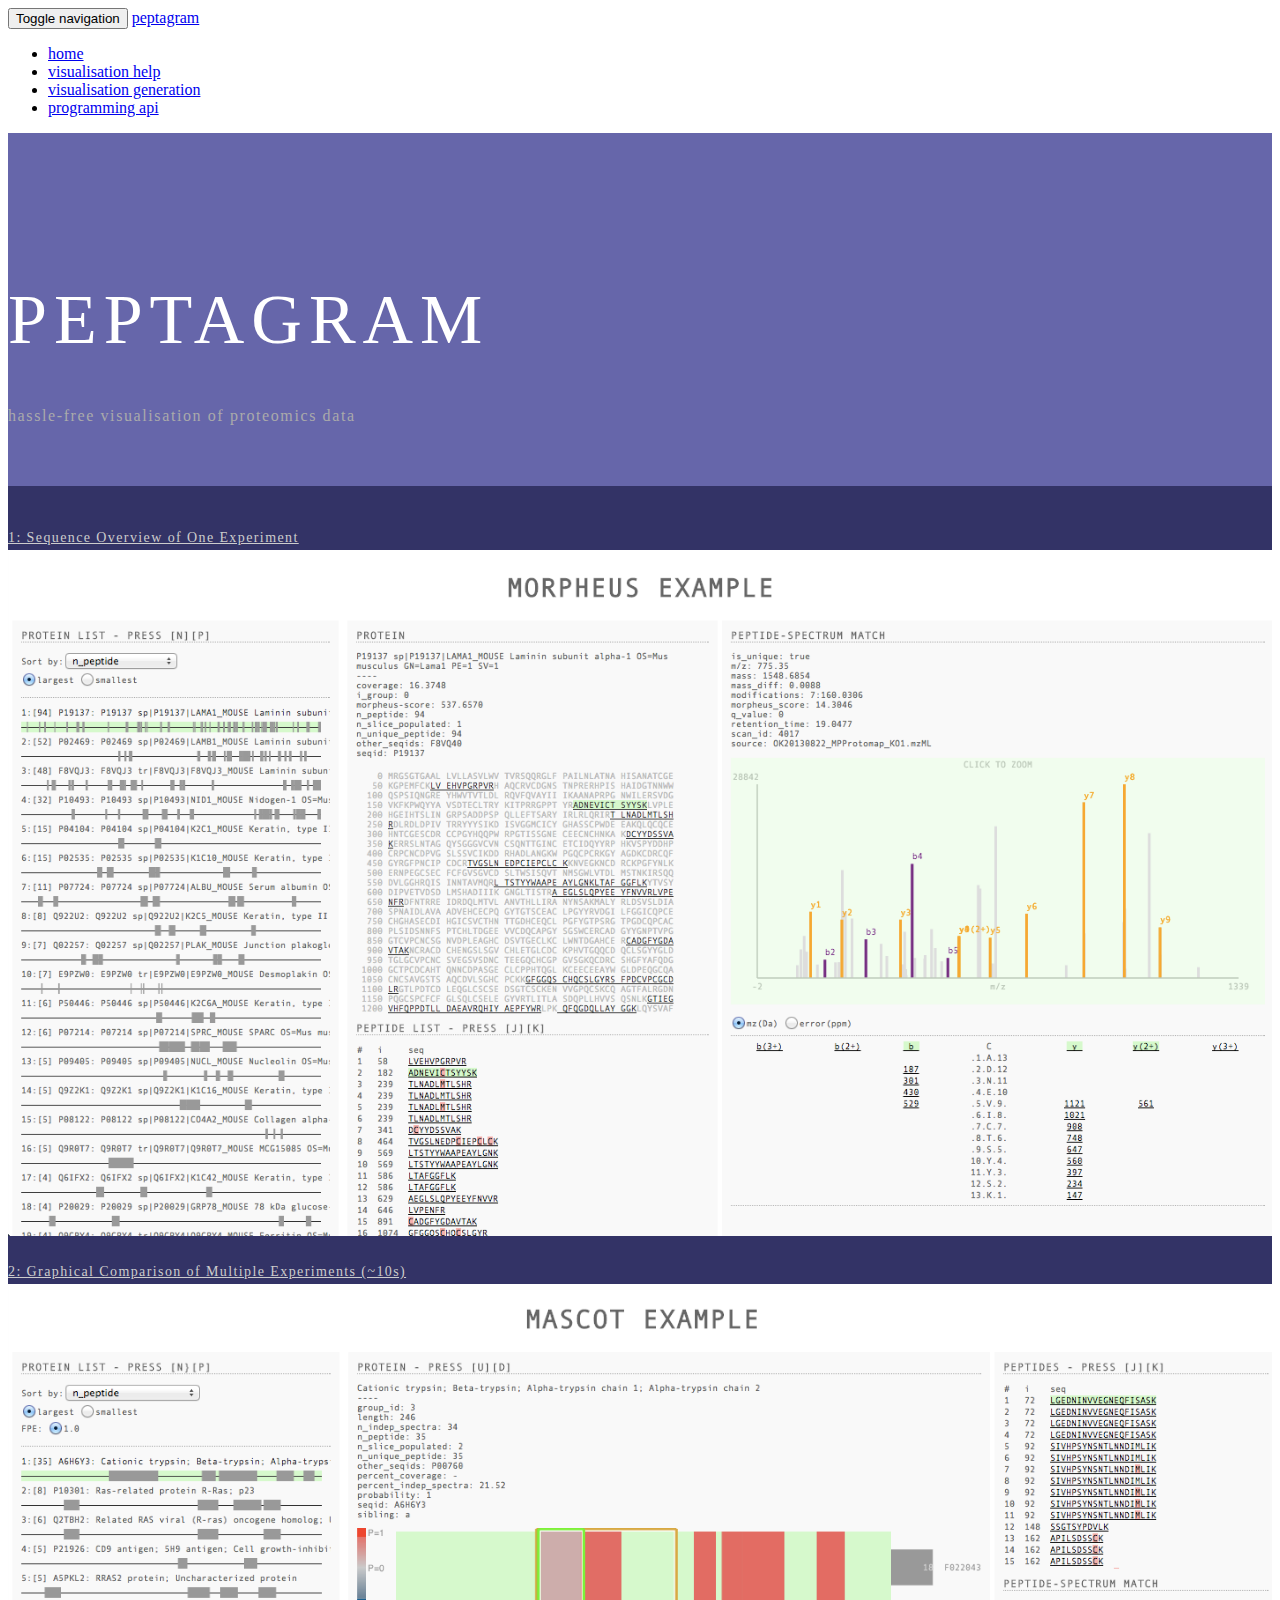
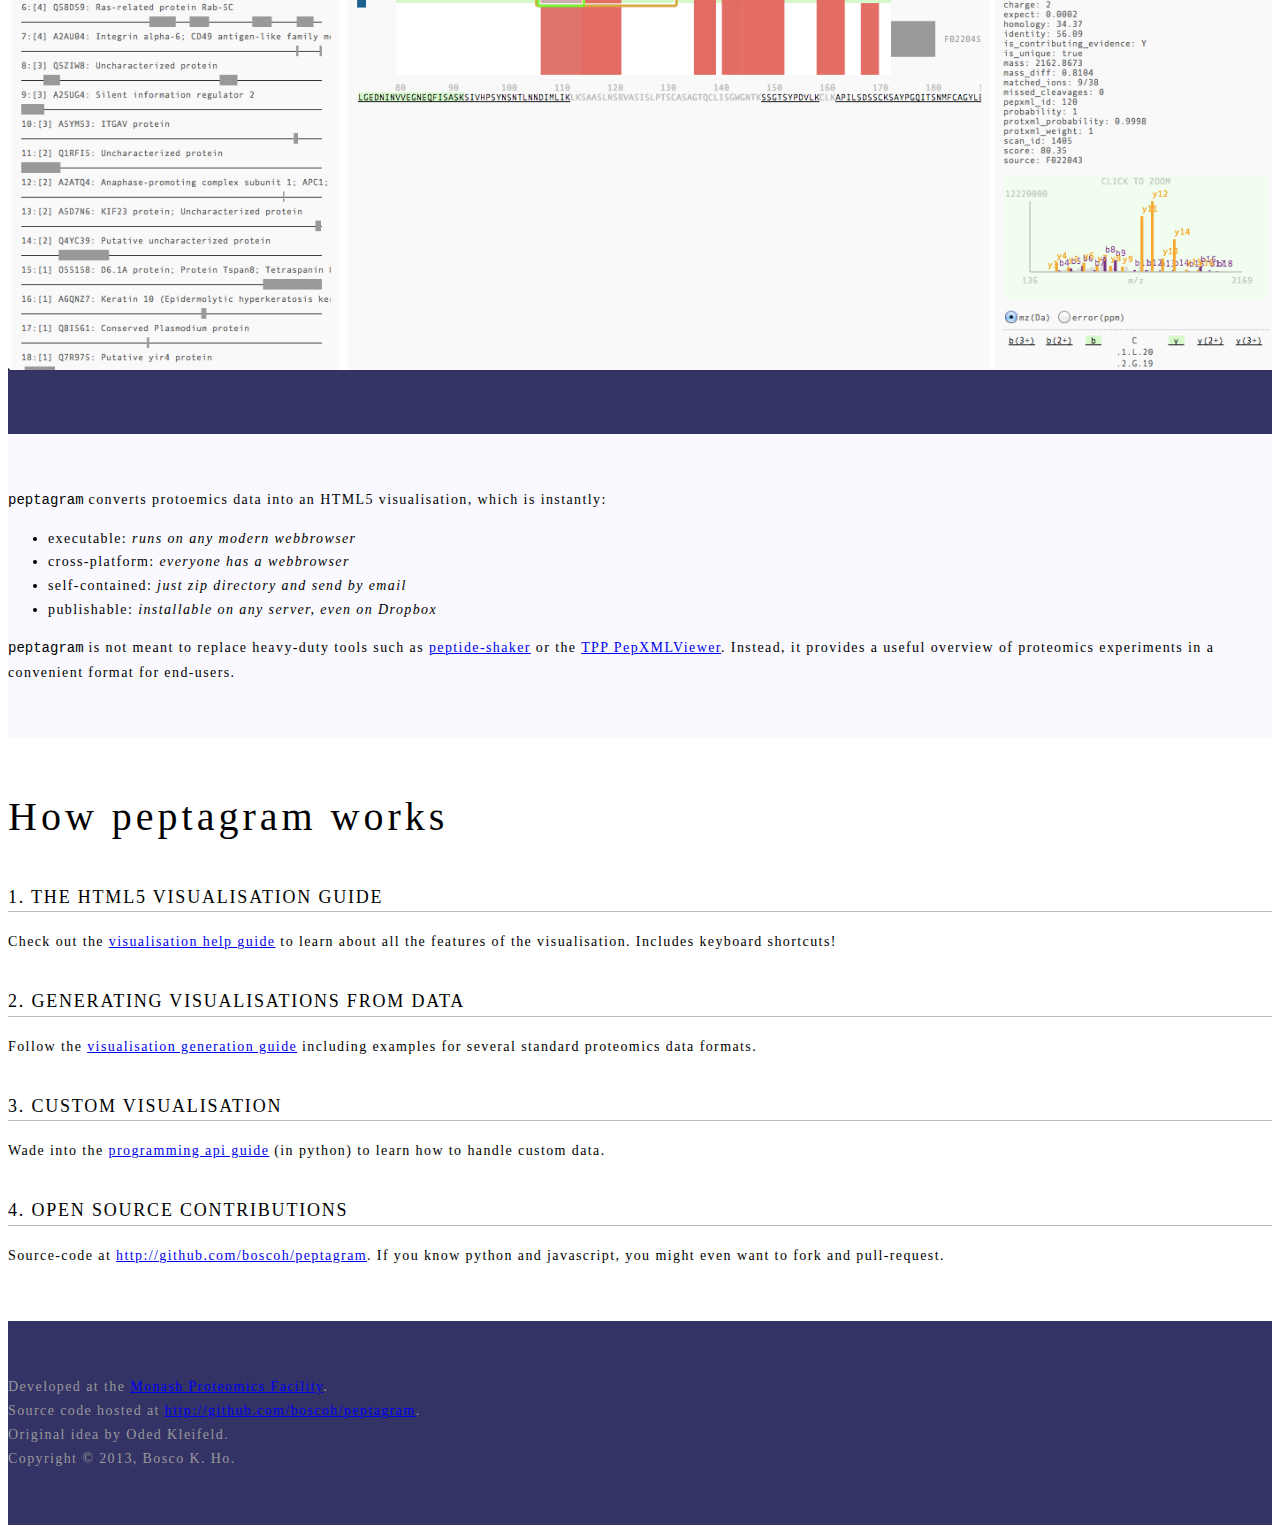
==== commit 47300b9b: "text size tweaks" ====
--- a/index.html
+++ b/index.html
@@ -48,15 +48,15 @@
     <div id='screenshot'>
       <div class='container'>
         <div class='row'>
-          <div class='col-lg-5 col-md-6'>
+          <div class='col-lg-6 col-md-6'>
             <a href='examples/overview/index.html'>
-              1: Sequence Overview of Single Experiment
+              1: Sequence Overview of One Experiment
               <img src='overview.png' style='width:100%' />
             </a>
             <br />
             <br />
           </div>
-          <div class='col-lg-5 col-md-6'>
+          <div class='col-lg-6 col-md-6'>
             <a href='examples/comparison/index.html'>
               2: Graphical Comparison of Multiple Experiments (~10s)
               <img src='comparison.png' style='width:100%' />
--- a/style.css
+++ b/style.css
@@ -50,7 +50,7 @@
                           #screenshot, #plaintext, #tintedtext, #footer {
                             padding-top: 40px;
                             padding-bottom: 40px;
-                            font-size: 16px;
+                            font-size: 14px;
                             letter-spacing: 0.1em;
                             line-height: 1.7em; }
 
